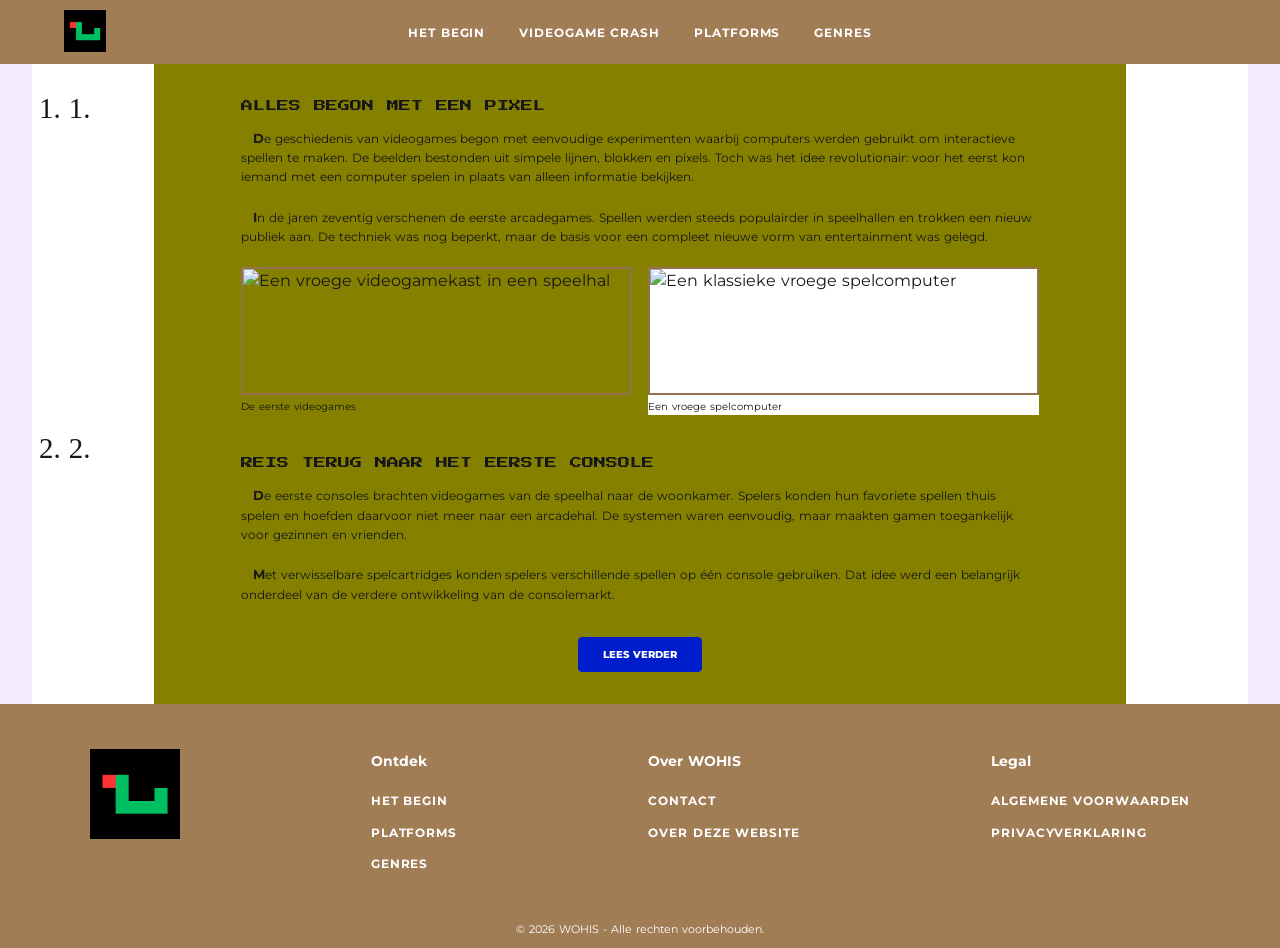
==== artikel-1.html @ f1bc1181 "core layout and colour done only img's and text left which needs to be imported." ====
<!DOCTYPE html>
<html lang="nl">
	<head>
		<meta charset="utf-8">
		<meta name="author" content="Jouw naam">
		<meta name="description" content="Ontdek hoe videogames begonnen en hoe de eerste spelcomputers de game-industrie hebben gevormd.">
		<meta name="keywords" content="videogames, consoles, pixels, geschiedenis, gaming">
		<meta name="viewport" content="width=device-width, initial-scale=1.0">

		<title>Alles begon met een pixel | WOHiS</title>

		<link rel="icon" href="img/favicon.png" type="image/png">
		<link rel="stylesheet" type="text/css" href="css/wohis-pages.css">

		<link rel="preconnect" href="https://fonts.googleapis.com">
		<link rel="preconnect" href="https://fonts.gstatic.com" crossorigin>
		<link href="https://fonts.googleapis.com/css2?family=Montserrat:wght@400;500;600;700;800&family=Press+Start+2P&display=swap" rel="stylesheet">
	</head>

	<body>
    <header class="site-header">
        <a class="logo" href="index.html" aria-label="WOHIS home">
            <img src="img/wohis-logo.png" alt="WOHIS logo" title="WOHIS logo">
        </a>

        <nav class="main-nav" aria-label="Hoofdnavigatie">
            <ul>
                <li><a href="sub_category.html">Het begin</a></li>
                <li><a href="sub_category.html">Videogame crash</a></li>
                <li><a href="console_war.html">Platforms</a></li>
                <li><a href="genres.html">Genres</a></li>
            </ul>
        </nav>
    </header>

		<main class="page-shell">

			<section class="article-page">

				<aside class="article-numbering" aria-label="Artikelonderdelen">
					<ol>
						<li>1.</li>
						<li>2.</li>
					</ol>
				</aside>

				<section class="article-content">

					<article class="article-section">

						<section class="article-copy">
							<h1>Alles begon met een pixel</h1>

							<p>
								De geschiedenis van videogames begon met eenvoudige
								experimenten waarbij computers werden gebruikt om
								interactieve spellen te maken. De beelden bestonden
								uit simpele lijnen, blokken en pixels. Toch was het
								idee revolutionair: voor het eerst kon iemand met
								een computer spelen in plaats van alleen informatie
								bekijken.
							</p>

							<p>
								In de jaren zeventig verschenen de eerste arcadegames.
								Spellen werden steeds populairder in speelhallen
								en trokken een nieuw publiek aan. De techniek was
								nog beperkt, maar de basis voor een compleet nieuwe
								vorm van entertainment was gelegd.
							</p>
						</section>

						<section class="article-images"
						aria-label="Afbeeldingen van de eerste videogames">

							<figure>
								<img src="img/eerste-videogames.jpg"
								alt="Een vroege videogamekast in een speelhal"
								title="Vroege videogames">
								<figcaption>De eerste videogames</figcaption>
							</figure>

							<figure>
								<img src="img/eerste-console.jpg"
								alt="Een klassieke vroege spelcomputer"
								title="Een van de eerste consoles">
								<figcaption>Een vroege spelcomputer</figcaption>
							</figure>

						</section>

					</article>

					<article class="article-section">

						<section class="article-copy">
							<h2>Reis terug naar het eerste console</h2>

							<p>
								De eerste consoles brachten videogames van de
								speelhal naar de woonkamer. Spelers konden hun
								favoriete spellen thuis spelen en hoefden daarvoor
								niet meer naar een arcadehal. De systemen waren
								eenvoudig, maar maakten gamen toegankelijk voor
								gezinnen en vrienden.
							</p>

							<p>
								Met verwisselbare spelcartridges konden spelers
								verschillende spellen op één console gebruiken.
								Dat idee werd een belangrijk onderdeel van de
								verdere ontwikkeling van de consolemarkt.
							</p>
						</section>

						<a class="article-action" href="artikel-2.html">
							Lees verder
						</a>

					</article>

				</section>

			</section>

		</main>

    <footer class="site-footer">
        <section class="footer-brand">
            <a href="index.html" aria-label="WOHIS home">
                <img src="img/wohis-logo.png"
                    alt="WOHIS logo"
                    title="WOHIS logo">
            </a>
        </section>

        <nav aria-label="Ontdek">
            <ul>
                <li><strong>Ontdek</strong></li>
                <li><a href="sub_category.html">Het begin</a></li>
                <li><a href="console_war.html">Platforms</a></li>
                <li><a href="genres.html">Genres</a></li>
            </ul>
        </nav>

        <nav aria-label="Over WOHIS">
            <ul>
                <li><strong>Over WOHIS</strong></li>
                <li><a href="contact.html">Contact</a></li>
                <li><a href="contact.html">Over deze website</a></li>
            </ul>
        </nav>

        <nav aria-label="Legal">
            <ul>
                <li><strong>Legal</strong></li>
                <li><a href="contact.html">Algemene voorwaarden</a></li>
                <li><a href="contact.html">Privacyverklaring</a></li>
            </ul>
        </nav>

        <p class="copyright">
            &copy; 2026 WOHIS - Alle rechten voorbehouden.
        </p>
    </footer>
	</body>
</html>
---- css/wohis-pages.css ----
/* =========================================
   WOHiS - Algemene styling
   ========================================= */

* {
	box-sizing: border-box;
}

html {
	font-size: 16px;
}

body {
	margin: 0;
	background-color: #f4eaff;
	color: #171717;
	font-family: "Montserrat", Arial, sans-serif;
	line-height: 1.55;
	word-spacing: 0.06em;
}

a {
	color: inherit;
	text-decoration: none;
}

a:visited {
	color: inherit;
}

a:hover {
	color: #00d59a;
}

a:active {
	color: #f2c94c;
}

a:focus-visible {
	outline: 3px solid #00d59a;
	outline-offset: 3px;
}

/* =========================================
   Header en navigatie
   ========================================= */

.site-header {
	position: static;
	display: flex;
	align-items: center;
	justify-content: space-between;
	gap: 1rem;
	min-height: 2.6rem;
	padding: 0.35rem 3%;
	background-color: #92734e;
	color: #ffffff;
}

.brand {
	display: inline-flex;
	align-items: center;
	gap: 0.35rem;
	flex-shrink: 0;
}

.brand-symbol {
	display: grid;
	place-items: center;
	width: 1.7rem;
	height: 1.7rem;
	border: 0.15rem double #00d59a;
	background-color: #050505;
	color: #00d59a;
	font-family: "Press Start 2P", monospace;
	font-size: 0.75rem;
}

.brand-name {
	font-size: 1.2rem;
	font-weight: 800;
	letter-spacing: 0.08em;
}

.brand-name span {
	color: #00d59a;
}

.main-nav ul,
.footer-nav ul {
	display: flex;
	flex-wrap: wrap;
	gap: 1.1rem;
	margin: 0;
	padding: 0;
	list-style: none;
}

.main-nav a {
	font-size: 0.58rem;
	font-weight: 700;
	letter-spacing: 0.06em;
	text-transform: uppercase;
}

/* =========================================
   Algemene pagina
   ========================================= */

.page-shell {
	width: 100%;
	max-width: 76rem;
	margin: 0 auto;
	background-color: #ffffff;
}

/* =========================================
   Console War pagina
   ========================================= */

.console-hero {
	display: grid;
	grid-template-columns: repeat(3, minmax(0, 1fr));
	align-items: center;
	gap: 2rem;
	padding: 2rem 8% 1rem;
}

.console-hero figure {
	margin: 0;
}

.console-hero img {
	display: block;
	width: 100%;
	height: 11rem;
	object-fit: contain;
}

.console-hero figcaption {
	margin-top: 0.4rem;
	font-size: 0.7rem;
	text-align: center;
}

.page-title {
	margin: 0;
	padding: 0.8rem 1rem 1.5rem;
	font-family: Georgia, "Times New Roman", serif;
	font-size: clamp(1.5rem, 2.4vw, 2.1rem);
	font-weight: 400;
	text-align: center;
}

.console-content {
	width: min(64%, 58rem);
	margin: 0 auto;
	padding: 2rem 4%;
	background-color: #858000;
}

.console-content h2,
.article-copy h1,
.article-copy h2 {
	margin: 0 0 0.6rem;
	font-family: "Press Start 2P", monospace;
	font-size: 0.75rem;
	font-weight: 400;
	line-height: 1.7;
	text-transform: uppercase;
}

.console-content p,
.article-copy p {
	margin: 0 0 1.2rem;
	font-size: 0.76rem;
	line-height: 1.65;
	text-indent: 1em;
}

.console-content p::first-letter,
.article-copy p::first-letter {
	font-size: 1.15em;
	font-weight: 700;
}

.console-content section {
	margin-bottom: 1.5rem;
}

.console-content section:last-child {
	margin-bottom: 0;
}

/* =========================================
   Artikelpagina's
   ========================================= */

.article-page {
	display: grid;
	grid-template-columns: 10% 1fr 10%;
	align-items: stretch;
}

.article-numbering {
	grid-column: 1;
	grid-row: 1;
	padding: 1.4rem 0.5rem;
	background-color: #ffffff;
}

.article-numbering ol {
	display: flex;
	flex-direction: column;
	justify-content: space-between;
	height: 24rem;
	margin: 0;
	padding-left: 1.8rem;
	font-family: Georgia, "Times New Roman", serif;
	font-size: 1.8rem;
}

.article-content {
	grid-column: 2;
	grid-row: 1;
	padding: 2rem 9%;
	background-color: #858000;
}

.article-section {
	margin-bottom: 2.4rem;
}

.article-section:last-child {
	margin-bottom: 0;
}

.article-copy h1,
.article-copy h2 {
	margin-bottom: 0.7rem;
}

.article-copy p {
	font-size: 0.72rem;
}

.article-images {
	display: grid;
	grid-template-columns: repeat(2, minmax(0, 1fr));
	gap: 1rem;
	margin: 1.2rem 0;
}

.article-images figure {
	margin: 0;
}

.article-images img {
	display: block;
	width: 100%;
	height: 8rem;
	object-fit: cover;
	border-color: #92734e;
	border-style: double;
	border-width: 0.15rem;
}

.article-images figcaption {
	margin-top: 0.3rem;
	font-size: 0.62rem;
}

.article-images figure:nth-child(even) {
	background-color: #ffffff;
}

.article-copy > p {
	max-width: 52rem;
}

/* =========================================
   Lees verder knop
   ========================================= */

.article-action {
	display: block;
	width: fit-content;
	margin: 2rem auto 0;
	padding: 0.55rem 1.5rem;
	border: 0.12rem double #001dcc;
	border-radius: 0.25rem;
	background-color: #001dcc;
	color: #ffffff;
	font-size: 0.65rem;
	font-weight: 800;
	text-align: center;
	text-transform: uppercase;
}

.article-action:visited {
	color: #ffffff;
}

.article-action:hover {
	border-color: #00d59a;
	background-color: #00d59a;
	color: #111111;
}

.article-action:active {
	background-color: #92734e;
	color: #ffffff;
}

/* =========================================
   Footer
   ========================================= */

.site-footer {
	position: relative;
	display: grid;
	grid-template-columns: 1.2fr 1fr 1fr 1fr;
	gap: 1.4rem;
	padding: 1.8rem 7% 1rem;
	background-color: #92734e;
	color: #ffffff;
}

.footer-logo .brand-symbol {
	width: 2.8rem;
	height: 2.8rem;
	font-size: 1.1rem;
}

.footer-logo .brand-name {
	display: block;
	font-size: 1.6rem;
}

.footer-nav h2 {
	margin: 0 0 0.5rem;
	font-size: 0.8rem;
	font-weight: 600;
}

.footer-nav ul {
	display: block;
}

.footer-nav li {
	margin-bottom: 0.2rem;
}

.footer-nav a {
	font-size: 0.62rem;
}

.copyright {
	grid-column: 1 / -1;
	margin: 0.7rem 0 0;
	font-size: 0.6rem;
	text-align: center;
}

/* =========================================
   Cookie melding
   ========================================= */

.cookie-message {
	position: fixed;
	right: 1rem;
	bottom: 1rem;
	z-index: 9999;
	max-width: 20rem;
	padding: 0.7rem 1rem;
	border: 0.12rem double #ffffff;
	background-color: #171717;
	color: #ffffff;
	font-size: 0.7rem;
}

.cookie-message p {
	margin: 0;
}

/* =========================================
   Tablet
   ========================================= */

@media screen and (max-width: 1024px) {

	.console-content {
		width: 76%;
	}

	.article-content {
		padding-right: 7%;
		padding-left: 7%;
	}

}

/* =========================================
   Smartphone - maximaal 768px
   ========================================= */

@media screen and (max-width: 768px) {

	.site-header {
		display: flex;
		flex-direction: column;
		gap: 0.45rem;
		padding: 0.55rem 3%;
	}

	.brand-symbol {
		width: 1.4rem;
		height: 1.4rem;
		font-size: 0.6rem;
	}

	.brand-name {
		font-size: 0.9rem;
	}

	.main-nav ul {
		justify-content: center;
		gap: 0.5rem 0.8rem;
	}

	.main-nav a {
		font-size: 0.52rem;
	}

	/* Console War afbeeldingen onder elkaar */

	.console-hero {
		grid-template-columns: 1fr;
		gap: 0.7rem;
		padding: 1.4rem 12% 0.5rem;
	}

	.console-hero img {
		height: auto;
		max-height: 10rem;
	}

	.console-hero figcaption {
		font-size: 0.65rem;
	}

	.page-title {
		padding: 0.8rem 1rem 1.2rem;
		font-size: 1.35rem;
	}

	.console-content {
		width: 100%;
		padding: 1.5rem 7%;
	}

	.console-content h2,
	.article-copy h1,
	.article-copy h2 {
		font-size: 0.68rem;
	}

	.console-content p,
	.article-copy p {
		font-size: 0.68rem;
	}

	/* Artikelpagina mobiel */

	.article-page {
		display: block;
	}

	.article-numbering {
		display: none;
	}

	.article-content {
		padding: 1.5rem 7%;
	}

	.article-section {
		margin-bottom: 2.3rem;
	}

	.article-images {
		gap: 0.6rem;
	}

	.article-images img {
		height: auto;
		max-height: 8rem;
	}

	.article-action {
		margin-top: 1.4rem;
	}

	/* Footer mobiel */

	.site-footer {
		grid-template-columns: 1fr 1fr;
		gap: 1rem;
		padding: 1.2rem 7% 0.8rem;
	}

	.footer-logo {
		grid-column: 1 / -1;
	}

	.cookie-message {
		right: 0.5rem;
		bottom: 0.5rem;
		left: 0.5rem;
		max-width: none;
	}

}

/* Nieuwsbrief formulier */

.footer-form {
	grid-column: 1 / -1;
	max-width: 23rem;
	margin-top: 0.5rem;
}

.footer-form fieldset {
	border-color: #ffffff;
	border-style: double;
	border-width: 0.12rem;
}

.footer-form legend,
.footer-form label {
	font-size: 0.65rem;
	font-weight: 600;
}

.footer-form label,
.footer-form input {
	display: block;
	width: 100%;
	margin-bottom: 0.4rem;
}

.footer-form input {
	padding: 0.45rem;
	font: inherit;
	font-size: 0.7rem;
}

.footer-form input[type="submit"] {
	background-color: #001dcc;
	color: #ffffff;
	font-weight: 700;
}

/* Float property voor assessment */

.article-images figure:first-child {
	float: left;
}

/* Extra HTML-elementen */

.article-copy em {
	font-style: italic;
}

.article-copy strong {
	font-weight: 800;
}

.copy {
    flex: 1 1 38%;
}

.copy p::first-letter {
    font-size: 1.25em;
    font-weight: 700;
}

.site-footer {
    position: relative;
    display: flex;
    align-items: flex-start;
    justify-content: space-between;
    flex-wrap: wrap;
    gap: 30px;
    padding: 45px 7% 65px;
    background-color: #a17d56;
    color: #ffffff;
}

.footer-brand img {
    width: 90px;
    height: auto;
}

.site-footer li {
    margin-bottom: 7px;
}

.site-footer li strong {
    display: inline-block;
    margin-bottom: 8px;
    font-size: 0.9rem;
}

.site-footer a {
    font-size: 0.65rem;
    text-transform: none;
    letter-spacing: 0.02em;
}

.copyright {
    position: absolute;
    right: 7%;
    bottom: 10px;
    left: 7%;
    margin: 0;
    text-align: center;
    font-size: 0.65rem;
}

.copyright {
	grid-column: 1 / -1;
	margin: 1rem 0 0;
	font-size: 0.68rem;
	text-align: center;
}

.cookie-message {
	position: fixed;
	right: 1rem;
	bottom: 1rem;
	z-index: 9999;
	display: flex;
	align-items: center;
	gap: 1rem;
	max-width: 32rem;
	padding: 0.8rem 1rem;
	border: 0.15rem double #ffffff;
	background-color: #171717;
	color: #ffffff;
	box-shadow: 0 0.3rem 1rem rgb(0 0 0 / 25%);
	font-size: 0.75rem;
}

.cookie-message p {
	margin: 0;
}

.cookie-message a {
	color: #00d7a0;
	text-decoration: underline;
}


.site-header {
    position: relative;
    min-height: 64px;
    padding: 12px 5%;
    background-color: #a17d56;
    display: flex;
    align-items: center;
    justify-content: center;
}

.logo {
    position: absolute;
    left: 5%;
    top: 10px;
    display: block;
}

.logo img {
    width: 42px;
    height: 42px;
    object-fit: contain;
}

.main-nav ul,
.site-footer ul {
    margin: 0;
    padding: 0;
    list-style: none;
}

.main-nav ul {
    display: flex;
    justify-content: center;
    flex-wrap: wrap;
    gap: 34px;
}

.main-nav a,
.site-footer a {
    color: #ffffff;
    text-decoration: none;
    text-transform: uppercase;
    letter-spacing: 0.08em;
    font-size: 0.72rem;
    font-weight: 700;
}


/* =========================================
   Extra kleine smartphones
   ========================================= */

@media screen and (max-width: 420px) {

	.main-nav ul {
		gap: 0.4rem 0.55rem;
	}

	.main-nav a {
		font-size: 0.46rem;
	}

	.article-images {
		grid-template-columns: 1fr 1fr;
	}

	.site-footer {
		grid-template-columns: 1fr 1fr;
	}

	.footer-nav a {
		font-size: 0.58rem;
	}

}
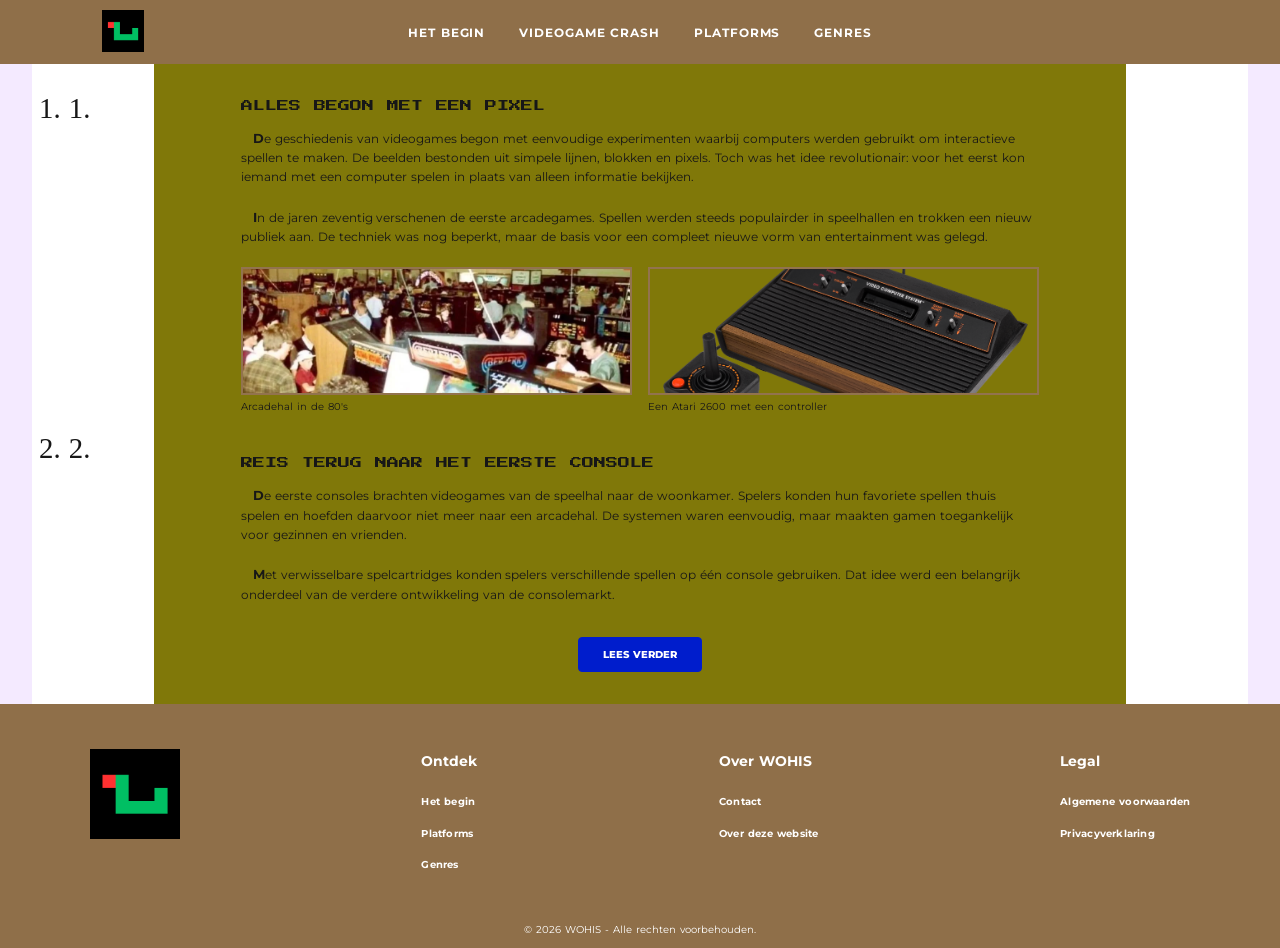
==== commit bbb03df9: "fixed the footer and header not being the same" ====
--- a/artikel-1.html
+++ b/artikel-1.html
@@ -71,25 +71,21 @@
 							</p>
 						</section>
 
-						<section class="article-images"
-						aria-label="Afbeeldingen van de eerste videogames">
-
+					<section class="article-images" aria-label="Afbeeldingen van de eerste videogames">
 							<figure>
-								<img src="img/eerste-videogames.jpg"
+								<img src="img/arcaderoom.png"
 								alt="Een vroege videogamekast in een speelhal"
 								title="Vroege videogames">
-								<figcaption>De eerste videogames</figcaption>
+								<figcaption>Arcadehal in de 80&#39;s</figcaption>
 							</figure>
 
 							<figure>
-								<img src="img/eerste-console.jpg"
+								<img src="img/atari-2600.png"
 								alt="Een klassieke vroege spelcomputer"
 								title="Een van de eerste consoles">
-								<figcaption>Een vroege spelcomputer</figcaption>
+								<figcaption>Een Atari 2600 met een controller</figcaption>
 							</figure>
-
 						</section>
-
 					</article>
 
 					<article class="article-section">
--- a/css/wohis-pages.css
+++ b/css/wohis-pages.css
@@ -1,592 +1,378 @@
 
 /* =========================================
    WOHiS - Algemene styling
-   ========================================= */
-
+========================================= */
+
+/* Zorgt ervoor dat padding en borders binnen de breedte vallen */
 * {
-	box-sizing: border-box;
-}
-
+    box-sizing: border-box;
+}
+
+/* Algemene instellingen voor de website */
 html {
-	font-size: 16px;
+    font-size: 16px;
 }
 
 body {
-	margin: 0;
-	background-color: #f4eaff;
-	color: #171717;
-	font-family: "Montserrat", Arial, sans-serif;
-	line-height: 1.55;
-	word-spacing: 0.06em;
-}
-
+    margin: 0;
+    background-color: #f4eaff;
+    color: #171717;
+    font-family: "Montserrat", Arial, sans-serif;
+    line-height: 1.55;
+    word-spacing: 0.06em;
+}
+
+/* Algemene styling voor links */
 a {
-	color: inherit;
-	text-decoration: none;
+    color: inherit;
+    text-decoration: none;
 }
 
 a:visited {
-	color: inherit;
+    color: inherit;
 }
 
 a:hover {
-	color: #00d59a;
+    color: #00d59a;
 }
 
 a:active {
-	color: #f2c94c;
-}
-
+    color: #f2c94c;
+}
+
+/* Maakt links zichtbaar wanneer je met het toetsenbord navigeert */
 a:focus-visible {
-	outline: 3px solid #00d59a;
-	outline-offset: 3px;
-}
+    outline: 3px solid #00d59a;
+    outline-offset: 3px;
+}
+
 
 /* =========================================
    Header en navigatie
-   ========================================= */
-
+========================================= */
+
+/* Achtergrond en indeling van de header */
 .site-header {
-	position: static;
-	display: flex;
-	align-items: center;
-	justify-content: space-between;
-	gap: 1rem;
-	min-height: 2.6rem;
-	padding: 0.35rem 3%;
-	background-color: #92734e;
-	color: #ffffff;
-}
-
+    position: relative;
+    display: flex;
+    align-items: center;
+    justify-content: center;
+    min-height: 64px;
+    padding: 12px 5%;
+    background-color: #8F6F49;
+    color: #ffffff;
+}
+
+/* Logo links in de header */
+.logo {
+    position: absolute;
+    left: 8%;
+    top: 10px;
+    display: block;
+}
+
+.logo img {
+    width: 42px;
+    height: 42px;
+    object-fit: contain;
+}
+
+/* Merknaam en logo-onderdelen */
 .brand {
-	display: inline-flex;
-	align-items: center;
-	gap: 0.35rem;
-	flex-shrink: 0;
+    display: inline-flex;
+    align-items: center;
+    gap: 0.35rem;
+    flex-shrink: 0;
 }
 
 .brand-symbol {
-	display: grid;
-	place-items: center;
-	width: 1.7rem;
-	height: 1.7rem;
-	border: 0.15rem double #00d59a;
-	background-color: #050505;
-	color: #00d59a;
-	font-family: "Press Start 2P", monospace;
-	font-size: 0.75rem;
+    display: grid;
+    place-items: center;
+    width: 1.7rem;
+    height: 1.7rem;
+    border: 0.15rem double #00d59a;
+    background-color: #050505;
+    color: #00d59a;
+    font-family: "Press Start 2P", monospace;
+    font-size: 0.75rem;
 }
 
 .brand-name {
-	font-size: 1.2rem;
-	font-weight: 800;
-	letter-spacing: 0.08em;
+    font-size: 1.2rem;
+    font-weight: 800;
+    letter-spacing: 0.08em;
 }
 
 .brand-name span {
-	color: #00d59a;
-}
-
+    color: #00d59a;
+}
+
+/* Navigatie en footer gebruiken geen standaard lijst-opmaak */
 .main-nav ul,
-.footer-nav ul {
-	display: flex;
-	flex-wrap: wrap;
-	gap: 1.1rem;
-	margin: 0;
-	padding: 0;
-	list-style: none;
-}
-
+.footer-nav ul,
+.site-footer ul {
+    margin: 0;
+    padding: 0;
+    list-style: none;
+}
+
+/* Navigatielinks naast elkaar plaatsen */
+.main-nav ul {
+    display: flex;
+    justify-content: center;
+    flex-wrap: wrap;
+    gap: 34px;
+}
+
+/* Vormgeving van de navigatielinks */
 .main-nav a {
-	font-size: 0.58rem;
-	font-weight: 700;
-	letter-spacing: 0.06em;
-	text-transform: uppercase;
-}
+    color: #ffffff;
+    font-size: 0.72rem;
+    font-weight: 700;
+    letter-spacing: 0.08em;
+    text-transform: uppercase;
+}
+
 
 /* =========================================
    Algemene pagina
-   ========================================= */
-
+========================================= */
+
+/* Houdt de inhoud van de website in het midden */
 .page-shell {
-	width: 100%;
-	max-width: 76rem;
-	margin: 0 auto;
-	background-color: #ffffff;
-}
+    width: 100%;
+    max-width: 76rem;
+    margin: 0 auto;
+    background-color: #ffffff;
+}
+
 
 /* =========================================
    Console War pagina
-   ========================================= */
-
+========================================= */
+
+/* Plaatst de drie afbeeldingen naast elkaar */
 .console-hero {
-	display: grid;
-	grid-template-columns: repeat(3, minmax(0, 1fr));
-	align-items: center;
-	gap: 2rem;
-	padding: 2rem 8% 1rem;
-}
-
+    display: grid;
+    grid-template-columns: repeat(3, minmax(0, 1fr));
+    align-items: center;
+    gap: 2rem;
+    padding: 2rem 8% 1rem;
+}
+
+/* Verwijdert de standaardmarge van figure */
 .console-hero figure {
-	margin: 0;
-}
-
+    margin: 0;
+}
+
+/* Zorgt ervoor dat afbeeldingen netjes in hun vak passen */
 .console-hero img {
-	display: block;
-	width: 100%;
-	height: 11rem;
-	object-fit: contain;
-}
-
+    display: block;
+    width: 100%;
+    height: 11rem;
+    object-fit: contain;
+}
+
+/* Bijschrift onder de afbeeldingen */
 .console-hero figcaption {
-	margin-top: 0.4rem;
-	font-size: 0.7rem;
-	text-align: center;
-}
-
+    margin-top: 0.4rem;
+    font-size: 0.7rem;
+    text-align: center;
+}
+
+/* Algemene titel van de pagina */
 .page-title {
-	margin: 0;
-	padding: 0.8rem 1rem 1.5rem;
-	font-family: Georgia, "Times New Roman", serif;
-	font-size: clamp(1.5rem, 2.4vw, 2.1rem);
-	font-weight: 400;
-	text-align: center;
-}
-
+    margin: 0;
+    padding: 0.8rem 1rem 1.5rem;
+    font-family: Georgia, "Times New Roman", serif;
+    font-size: clamp(1.5rem, 2.4vw, 2.1rem);
+    font-weight: 400;
+    text-align: center;
+}
+
+/* Achtergrond en breedte van de tekstinhoud */
 .console-content {
-	width: min(64%, 58rem);
-	margin: 0 auto;
-	padding: 2rem 4%;
-	background-color: #858000;
-}
-
+    width: min(64%, 58rem);
+    margin: 0 auto;
+    padding: 2rem 4%;
+    background-color: #807809;
+}
+
+/* Koppen binnen de tekstinhoud */
 .console-content h2,
 .article-copy h1,
 .article-copy h2 {
-	margin: 0 0 0.6rem;
-	font-family: "Press Start 2P", monospace;
-	font-size: 0.75rem;
-	font-weight: 400;
-	line-height: 1.7;
-	text-transform: uppercase;
-}
-
+    margin: 0 0 0.6rem;
+    font-family: "Press Start 2P", monospace;
+    font-size: 0.75rem;
+    font-weight: 400;
+    line-height: 1.7;
+    text-transform: uppercase;
+}
+
+/* Algemene tekst binnen de Console War- en artikelpagina's */
 .console-content p,
 .article-copy p {
-	margin: 0 0 1.2rem;
-	font-size: 0.76rem;
-	line-height: 1.65;
-	text-indent: 1em;
-}
-
+    margin: 0 0 1.2rem;
+    font-size: 0.76rem;
+    line-height: 1.65;
+    text-indent: 1em;
+}
+
+/* Maakt de eerste letter van een alinea groter */
 .console-content p::first-letter,
 .article-copy p::first-letter {
-	font-size: 1.15em;
-	font-weight: 700;
-}
-
+    font-size: 1.15em;
+    font-weight: 700;
+}
+
+/* Ruimte tussen de verschillende tekstonderdelen */
 .console-content section {
-	margin-bottom: 1.5rem;
+    margin-bottom: 1.5rem;
 }
 
 .console-content section:last-child {
-	margin-bottom: 0;
-}
+    margin-bottom: 0;
+}
+
 
 /* =========================================
    Artikelpagina's
-   ========================================= */
-
+========================================= */
+
+/* Verdeelt de artikelpagina in drie kolommen */
 .article-page {
-	display: grid;
-	grid-template-columns: 10% 1fr 10%;
-	align-items: stretch;
-}
-
+    display: grid;
+    grid-template-columns: 10% 1fr 10%;
+    align-items: stretch;
+}
+
+/* Nummering aan de linkerkant van het artikel */
 .article-numbering {
-	grid-column: 1;
-	grid-row: 1;
-	padding: 1.4rem 0.5rem;
-	background-color: #ffffff;
-}
-
+    grid-column: 1;
+    grid-row: 1;
+    padding: 1.4rem 0.5rem;
+    background-color: #ffffff;
+}
+
+/* Zet de artikelnummers onder elkaar */
 .article-numbering ol {
-	display: flex;
-	flex-direction: column;
-	justify-content: space-between;
-	height: 24rem;
-	margin: 0;
-	padding-left: 1.8rem;
-	font-family: Georgia, "Times New Roman", serif;
-	font-size: 1.8rem;
-}
-
+    display: flex;
+    flex-direction: column;
+    justify-content: space-between;
+    height: 24rem;
+    margin: 0;
+    padding-left: 1.8rem;
+    font-family: Georgia, "Times New Roman", serif;
+    font-size: 1.8rem;
+}
+
+/* Hoofdinhoud van het artikel */
 .article-content {
-	grid-column: 2;
-	grid-row: 1;
-	padding: 2rem 9%;
-	background-color: #858000;
-}
-
+    grid-column: 2;
+    grid-row: 1;
+    padding: 2rem 9%;
+    background-color: #807809;
+}
+
+/* Ruimte tussen de verschillende artikelonderdelen */
 .article-section {
-	margin-bottom: 2.4rem;
+    margin-bottom: 2.4rem;
 }
 
 .article-section:last-child {
-	margin-bottom: 0;
-}
-
+    margin-bottom: 0;
+}
+
+/* Extra ruimte onder de koppen van artikelen */
 .article-copy h1,
 .article-copy h2 {
-	margin-bottom: 0.7rem;
-}
-
+    margin-bottom: 0.7rem;
+}
+
+/* Tekst iets kleiner maken op artikelpagina's */
 .article-copy p {
-	font-size: 0.72rem;
-}
-
+    font-size: 0.72rem;
+}
+
+/* Plaatst artikelafbeeldingen in twee kolommen */
 .article-images {
-	display: grid;
-	grid-template-columns: repeat(2, minmax(0, 1fr));
-	gap: 1rem;
-	margin: 1.2rem 0;
-}
-
+    display: grid;
+    grid-template-columns: repeat(2, minmax(0, 1fr));
+    gap: 1rem;
+    margin: 1.2rem 0;
+}
+
+/* Verwijdert de standaardmarge van afbeeldingen */
 .article-images figure {
-	margin: 0;
-}
-
+    margin: 0;
+}
+
+/* Vormgeving van de artikelafbeeldingen */
 .article-images img {
-	display: block;
-	width: 100%;
-	height: 8rem;
-	object-fit: cover;
-	border-color: #92734e;
-	border-style: double;
-	border-width: 0.15rem;
-}
-
+    display: block;
+    width: 100%;
+    height: 8rem;
+    object-fit: cover;
+    border: 0.15rem double #92734e;
+}
+
+/* Bijschrift onder de artikelafbeeldingen */
 .article-images figcaption {
-	margin-top: 0.3rem;
-	font-size: 0.62rem;
-}
-
-.article-images figure:nth-child(even) {
-	background-color: #ffffff;
-}
-
+    margin-top: 0.3rem;
+    font-size: 0.62rem;
+}
+
+/* Zorgt ervoor dat de tekst niet te breed wordt */
 .article-copy > p {
-	max-width: 52rem;
-}
+    max-width: 52rem;
+}
+
 
 /* =========================================
    Lees verder knop
-   ========================================= */
-
+========================================= */
+
+/* Vormgeving en plaatsing van de knop */
 .article-action {
-	display: block;
-	width: fit-content;
-	margin: 2rem auto 0;
-	padding: 0.55rem 1.5rem;
-	border: 0.12rem double #001dcc;
-	border-radius: 0.25rem;
-	background-color: #001dcc;
-	color: #ffffff;
-	font-size: 0.65rem;
-	font-weight: 800;
-	text-align: center;
-	text-transform: uppercase;
-}
-
+    display: block;
+    width: fit-content;
+    margin: 2rem auto 0;
+    padding: 0.55rem 1.5rem;
+    border: 0.12rem double #001dcc;
+    border-radius: 0.25rem;
+    background-color: #001dcc;
+    color: #ffffff;
+    font-size: 0.65rem;
+    font-weight: 800;
+    text-align: center;
+    text-transform: uppercase;
+}
+
+/* Houdt de tekst wit wanneer de link bezocht is */
 .article-action:visited {
-	color: #ffffff;
-}
-
+    color: #ffffff;
+}
+
+/* Verandert de knop wanneer je eroverheen beweegt */
 .article-action:hover {
-	border-color: #00d59a;
-	background-color: #00d59a;
-	color: #111111;
-}
-
+    border-color: #00d59a;
+    background-color: #00d59a;
+    color: #111111;
+}
+
+/* Verandert de knop wanneer je erop klikt */
 .article-action:active {
-	background-color: #92734e;
-	color: #ffffff;
-}
+    background-color: #92734e;
+    color: #ffffff;
+}
+
 
 /* =========================================
    Footer
-   ========================================= */
-
-.site-footer {
-	position: relative;
-	display: grid;
-	grid-template-columns: 1.2fr 1fr 1fr 1fr;
-	gap: 1.4rem;
-	padding: 1.8rem 7% 1rem;
-	background-color: #92734e;
-	color: #ffffff;
-}
-
-.footer-logo .brand-symbol {
-	width: 2.8rem;
-	height: 2.8rem;
-	font-size: 1.1rem;
-}
-
-.footer-logo .brand-name {
-	display: block;
-	font-size: 1.6rem;
-}
-
-.footer-nav h2 {
-	margin: 0 0 0.5rem;
-	font-size: 0.8rem;
-	font-weight: 600;
-}
-
-.footer-nav ul {
-	display: block;
-}
-
-.footer-nav li {
-	margin-bottom: 0.2rem;
-}
-
-.footer-nav a {
-	font-size: 0.62rem;
-}
-
-.copyright {
-	grid-column: 1 / -1;
-	margin: 0.7rem 0 0;
-	font-size: 0.6rem;
-	text-align: center;
-}
-
-/* =========================================
-   Cookie melding
-   ========================================= */
-
-.cookie-message {
-	position: fixed;
-	right: 1rem;
-	bottom: 1rem;
-	z-index: 9999;
-	max-width: 20rem;
-	padding: 0.7rem 1rem;
-	border: 0.12rem double #ffffff;
-	background-color: #171717;
-	color: #ffffff;
-	font-size: 0.7rem;
-}
-
-.cookie-message p {
-	margin: 0;
-}
-
-/* =========================================
-   Tablet
-   ========================================= */
-
-@media screen and (max-width: 1024px) {
-
-	.console-content {
-		width: 76%;
-	}
-
-	.article-content {
-		padding-right: 7%;
-		padding-left: 7%;
-	}
-
-}
-
-/* =========================================
-   Smartphone - maximaal 768px
-   ========================================= */
-
-@media screen and (max-width: 768px) {
-
-	.site-header {
-		display: flex;
-		flex-direction: column;
-		gap: 0.45rem;
-		padding: 0.55rem 3%;
-	}
-
-	.brand-symbol {
-		width: 1.4rem;
-		height: 1.4rem;
-		font-size: 0.6rem;
-	}
-
-	.brand-name {
-		font-size: 0.9rem;
-	}
-
-	.main-nav ul {
-		justify-content: center;
-		gap: 0.5rem 0.8rem;
-	}
-
-	.main-nav a {
-		font-size: 0.52rem;
-	}
-
-	/* Console War afbeeldingen onder elkaar */
-
-	.console-hero {
-		grid-template-columns: 1fr;
-		gap: 0.7rem;
-		padding: 1.4rem 12% 0.5rem;
-	}
-
-	.console-hero img {
-		height: auto;
-		max-height: 10rem;
-	}
-
-	.console-hero figcaption {
-		font-size: 0.65rem;
-	}
-
-	.page-title {
-		padding: 0.8rem 1rem 1.2rem;
-		font-size: 1.35rem;
-	}
-
-	.console-content {
-		width: 100%;
-		padding: 1.5rem 7%;
-	}
-
-	.console-content h2,
-	.article-copy h1,
-	.article-copy h2 {
-		font-size: 0.68rem;
-	}
-
-	.console-content p,
-	.article-copy p {
-		font-size: 0.68rem;
-	}
-
-	/* Artikelpagina mobiel */
-
-	.article-page {
-		display: block;
-	}
-
-	.article-numbering {
-		display: none;
-	}
-
-	.article-content {
-		padding: 1.5rem 7%;
-	}
-
-	.article-section {
-		margin-bottom: 2.3rem;
-	}
-
-	.article-images {
-		gap: 0.6rem;
-	}
-
-	.article-images img {
-		height: auto;
-		max-height: 8rem;
-	}
-
-	.article-action {
-		margin-top: 1.4rem;
-	}
-
-	/* Footer mobiel */
-
-	.site-footer {
-		grid-template-columns: 1fr 1fr;
-		gap: 1rem;
-		padding: 1.2rem 7% 0.8rem;
-	}
-
-	.footer-logo {
-		grid-column: 1 / -1;
-	}
-
-	.cookie-message {
-		right: 0.5rem;
-		bottom: 0.5rem;
-		left: 0.5rem;
-		max-width: none;
-	}
-
-}
-
-/* Nieuwsbrief formulier */
-
-.footer-form {
-	grid-column: 1 / -1;
-	max-width: 23rem;
-	margin-top: 0.5rem;
-}
-
-.footer-form fieldset {
-	border-color: #ffffff;
-	border-style: double;
-	border-width: 0.12rem;
-}
-
-.footer-form legend,
-.footer-form label {
-	font-size: 0.65rem;
-	font-weight: 600;
-}
-
-.footer-form label,
-.footer-form input {
-	display: block;
-	width: 100%;
-	margin-bottom: 0.4rem;
-}
-
-.footer-form input {
-	padding: 0.45rem;
-	font: inherit;
-	font-size: 0.7rem;
-}
-
-.footer-form input[type="submit"] {
-	background-color: #001dcc;
-	color: #ffffff;
-	font-weight: 700;
-}
-
-/* Float property voor assessment */
-
-.article-images figure:first-child {
-	float: left;
-}
-
-/* Extra HTML-elementen */
-
-.article-copy em {
-	font-style: italic;
-}
-
-.article-copy strong {
-	font-weight: 800;
-}
-
-.copy {
-    flex: 1 1 38%;
-}
-
-.copy p::first-letter {
-    font-size: 1.25em;
-    font-weight: 700;
-}
-
+========================================= */
+
+/* Achtergrond en indeling van de footer */
 .site-footer {
     position: relative;
     display: flex;
@@ -595,147 +381,505 @@
     flex-wrap: wrap;
     gap: 30px;
     padding: 45px 7% 65px;
-    background-color: #a17d56;
+    background-color: #8F6F49;
     color: #ffffff;
 }
 
+/* Logo in de footer */
+.footer-logo .brand-symbol {
+    width: 2.8rem;
+    height: 2.8rem;
+    font-size: 1.1rem;
+}
+
+.footer-logo .brand-name {
+    display: block;
+    font-size: 1.6rem;
+}
+
+/* Alternatieve afbeelding van het footerlogo */
 .footer-brand img {
     width: 90px;
     height: auto;
 }
 
+/* Koppen in de footer */
+.footer-nav h2 {
+    margin: 0.5rem;
+    font-size: 0.8rem;
+    font-weight: 600;
+}
+
+/* Zet de footerlinks onder elkaar */
+.footer-nav ul {
+    display: block;
+}
+
+.footer-nav li,
 .site-footer li {
     margin-bottom: 7px;
 }
 
+/* Vormgeving van de footerlinks */
+.footer-nav a,
+.site-footer a {
+    color: #ffffff;
+    font-size: 0.65rem;
+    letter-spacing: 0.02em;
+    text-decoration: none;
+    text-transform: none;
+    font-weight: 700;
+}
+
+/* Extra ruimte en opmaak voor belangrijke tekst in de footer */
 .site-footer li strong {
     display: inline-block;
     margin-bottom: 8px;
     font-size: 0.9rem;
 }
 
-.site-footer a {
-    font-size: 0.65rem;
-    text-transform: none;
-    letter-spacing: 0.02em;
-}
-
+/* Copyright onderaan de footer */
 .copyright {
     position: absolute;
     right: 7%;
     bottom: 10px;
     left: 7%;
     margin: 0;
+    font-size: 0.65rem;
     text-align: center;
+}
+
+
+/* =========================================
+   Nieuwsbrief formulier
+========================================= */
+
+/* Plaatsing en maximale breedte van het formulier */
+.footer-form {
+    flex: 1 1 100%;
+    max-width: 23rem;
+    margin-top: 0.5rem;
+}
+
+/* Rand om het formulier */
+.footer-form fieldset {
+    border: 0.12rem double #ffffff;
+}
+
+/* Vormgeving van de titel en labels */
+.footer-form legend,
+.footer-form label {
     font-size: 0.65rem;
-}
-
-.copyright {
-	grid-column: 1 / -1;
-	margin: 1rem 0 0;
-	font-size: 0.68rem;
-	text-align: center;
-}
-
+    font-weight: 600;
+}
+
+/* Zet de labels en invoervelden onder elkaar */
+.footer-form label,
+.footer-form input {
+    display: block;
+    width: 100%;
+    margin-bottom: 0.4rem;
+}
+
+/* Vormgeving van de invoervelden */
+.footer-form input {
+    padding: 0.45rem;
+    font: inherit;
+    font-size: 0.7rem;
+}
+
+/* Vormgeving van de verzendknop */
+.footer-form input[type="submit"] {
+    background-color: #001dcc;
+    color: #ffffff;
+    font-weight: 700;
+}
+
+
+/* =========================================
+   Cookie melding
+========================================= */
+
+/* Houdt de cookie melding vast op het scherm */
 .cookie-message {
-	position: fixed;
-	right: 1rem;
-	bottom: 1rem;
-	z-index: 9999;
-	display: flex;
-	align-items: center;
-	gap: 1rem;
-	max-width: 32rem;
-	padding: 0.8rem 1rem;
-	border: 0.15rem double #ffffff;
-	background-color: #171717;
-	color: #ffffff;
-	box-shadow: 0 0.3rem 1rem rgb(0 0 0 / 25%);
-	font-size: 0.75rem;
-}
-
-.cookie-message p {
-	margin: 0;
-}
-
-.cookie-message a {
-	color: #00d7a0;
-	text-decoration: underline;
-}
-
-
-.site-header {
-    position: relative;
-    min-height: 64px;
-    padding: 12px 5%;
-    background-color: #a17d56;
+    position: fixed;
+    right: 1rem;
+    bottom: 1rem;
+    z-index: 9999;
     display: flex;
     align-items: center;
-    justify-content: center;
-}
-
-.logo {
-    position: absolute;
-    left: 5%;
-    top: 10px;
-    display: block;
-}
-
-.logo img {
-    width: 42px;
-    height: 42px;
-    object-fit: contain;
-}
-
-.main-nav ul,
-.site-footer ul {
+    gap: 1rem;
+    max-width: 32rem;
+    padding: 0.8rem 1rem;
+    border: 0.15rem double #ffffff;
+    background-color: #171717;
+    color: #ffffff;
+    box-shadow: 0 0.3rem 1rem rgb(0 0 0 / 25%);
+    font-size: 0.75rem;
+}
+
+/* Verwijdert de standaardmarge van de tekst */
+.cookie-message p {
     margin: 0;
-    padding: 0;
-    list-style: none;
-}
-
-.main-nav ul {
-    display: flex;
-    justify-content: center;
-    flex-wrap: wrap;
-    gap: 34px;
-}
-
-.main-nav a,
-.site-footer a {
-    color: #ffffff;
-    text-decoration: none;
-    text-transform: uppercase;
-    letter-spacing: 0.08em;
-    font-size: 0.72rem;
+}
+
+/* Link in de cookie melding */
+.cookie-message a {
+    color: #00d7a0;
+    text-decoration: underline;
+}
+
+
+/* =========================================
+   Extra HTML-elementen
+========================================= */
+
+/* Cursieve tekst */
+.article-copy em {
+    font-style: italic;
+}
+
+/* Belangrijke tekst dikgedrukt weergeven */
+.article-copy strong {
+    font-weight: 800;
+}
+
+/* Flexibele breedte van het tekstgedeelte */
+.copy {
+    flex: 1 1 38%;
+}
+
+/* Maakt de eerste letter van de tekst groter */
+.copy p::first-letter {
+    font-size: 1.25em;
     font-weight: 700;
 }
 
-
-/* =========================================
-   Extra kleine smartphones
-   ========================================= */
+/* Float property voor de assessment */
+.article-images figure:first-child {
+    float: left;
+}
+
+
+/* =========================================
+   Tablet - maximaal 1024px
+========================================= */
+
+@media screen and (max-width: 1024px) {
+
+    /* Maakt het tekstgedeelte breder op tablets */
+    .console-content {
+        width: 76%;
+    }
+
+    /* Past de ruimte rondom de artikeltekst aan */
+    .article-content {
+        padding-right: 7%;
+        padding-left: 7%;
+    }
+
+}
+
+
+/* =========================================
+   Smartphone - maximaal 768px
+========================================= */
+
+@media screen and (max-width: 768px) {
+
+    /* Zet de headeronderdelen onder elkaar */
+    .site-header {
+        flex-direction: column;
+        gap: 0.45rem;
+        padding: 0.55rem 3%;
+    }
+
+    /* Maakt het merksymbool kleiner */
+    .brand-symbol {
+        width: 1.4rem;
+        height: 1.4rem;
+        font-size: 0.6rem;
+    }
+
+    /* Maakt de merknaam kleiner */
+    .brand-name {
+        font-size: 0.9rem;
+    }
+
+    /* Centreert de navigatie op mobiel */
+    .main-nav ul {
+        justify-content: center;
+        gap: 0.5rem 0.8rem;
+    }
+
+    .main-nav a {
+        font-size: 0.52rem;
+    }
+
+    /* Zet de Console War-afbeeldingen onder elkaar */
+    .console-hero {
+        grid-template-columns: 1fr;
+        gap: 0.7rem;
+        padding: 1.4rem 12% 0.5rem;
+    }
+
+    /* Past de afbeeldingen aan op de mobiele breedte */
+    .console-hero img {
+        height: auto;
+        max-height: 10rem;
+    }
+
+    .console-hero figcaption {
+        font-size: 0.65rem;
+    }
+
+    /* Past de paginatitel aan */
+    .page-title {
+        padding: 0.8rem 1rem 1.2rem;
+        font-size: 1.35rem;
+    }
+
+    /* Laat de tekstinhoud de volledige breedte gebruiken */
+    .console-content {
+        width: 100%;
+        padding: 1.5rem 7%;
+    }
+
+    /* Maakt de koppen kleiner */
+    .console-content h2,
+    .article-copy h1,
+    .article-copy h2 {
+        font-size: 0.68rem;
+    }
+
+    /* Maakt de tekst kleiner */
+    .console-content p,
+    .article-copy p {
+        font-size: 0.68rem;
+    }
+
+    /* Zet de artikelpagina om naar een enkele kolom */
+    .article-page {
+        display: block;
+    }
+
+    /* Verbergt de artikelnummers op mobiel */
+    .article-numbering {
+        display: none;
+    }
+
+    /* Past de ruimte rondom de artikeltekst aan */
+    .article-content {
+        padding: 1.5rem 7%;
+    }
+
+    .article-section {
+        margin-bottom: 2.3rem;
+    }
+
+    /* Verkleint de ruimte tussen afbeeldingen */
+    .article-images {
+        gap: 0.6rem;
+    }
+
+    .article-images img {
+        height: auto;
+        max-height: 8rem;
+    }
+
+    /* Past de afstand boven de lees verder knop aan */
+    .article-action {
+        margin-top: 1.4rem;
+    }
+
+    /* Past de footer aan voor mobiele schermen */
+    .site-footer {
+        justify-content: flex-start;
+        gap: 1rem;
+        padding: 1.2rem 7% 3.5rem;
+    }
+
+    /* Verkleint de footeronderdelen */
+    .footer-nav {
+        flex: 1 1 40%;
+    }
+
+    .footer-nav a {
+        font-size: 0.58rem;
+    }
+
+    /* Past het footerlogo aan */
+    .footer-logo,
+    .footer-brand {
+        flex: 1 1 100%;
+    }
+
+    /* Verkleint de cookie melding en laat deze over de breedte lopen */
+    .cookie-message {
+        right: 0.5rem;
+        bottom: 0.5rem;
+        left: 0.5rem;
+        max-width: none;
+    }
+
+}
+
+/* =================================
+   MOBIEL EN KLEINE TABLETS
+================================= */
+
+@media screen and (max-width: 768px) {
+
+    /* Maakt de header hoger en geeft ruimte voor het logo */
+    .site-header {
+        min-height: 74px;
+        padding: 12px 14px 12px 62px;
+    }
+
+    /* Verplaatst het logo naar links op mobiele schermen */
+    .logo {
+        left: 12px;
+        top: 15px;
+    }
+
+    /* Verkleint het logo op mobiel */
+    .logo img {
+        width: 38px;
+        height: 38px;
+    }
+
+    /* Verkleint de ruimte tussen navigatielinks */
+    .main-nav ul {
+        gap: 7px 14px;
+    }
+
+    /* Verkleint de navigatietekst */
+    .main-nav a {
+        font-size: 0.55rem;
+    }
+
+    /* Laat hoofdsecties de volledige schermbreedte gebruiken */
+    main > section {
+        width: 100%;
+    }
+
+    /* Verkleint de minimale hoogte van het hero-gedeelte */
+    .hero {
+        min-height: 230px;
+    }
+
+    /* Verkleint de hero-afbeelding */
+    .hero > img {
+        height: 230px;
+    }
+
+    /* Past de positie en breedte van de hero-tekst aan */
+    .hero-copy {
+        top: 12%;
+        right: 5%;
+        max-width: 230px;
+    }
+
+    /* Verkleint de H1-koppen */
+    h1 {
+        font-size: 1.55rem;
+    }
+
+    /* Zet inhoudsrijen op mobiel onder elkaar */
+    .content-row,
+    .content-row.reverse {
+        flex-direction: column;
+        align-items: stretch;
+        gap: 20px;
+        padding: 28px 7%;
+    }
+
+    /* Laat afbeeldingen en tekst de volledige breedte gebruiken */
+    .content-row figure,
+    .copy {
+        width: 100%;
+        flex-basis: auto;
+    }
+
+    /* Zet de tekst onder de afbeelding bij omgekeerde inhoudsrijen */
+    .content-row.reverse .copy {
+        order: 2;
+    }
+
+    /* Zet de afbeelding boven de tekst bij omgekeerde inhoudsrijen */
+    .content-row.reverse figure {
+        order: 1;
+    }
+
+    /* Verkleint H2-koppen binnen het tekstgedeelte */
+    .copy h2 {
+        font-size: 1.3rem;
+    }
+
+    /* Past de alinea's aan voor mobiel */
+    .copy p {
+        font-size: 0.85rem;
+    }
+
+
+    /* Footer: verandert de flex-indeling naar een raster met twee kolommen */
+    .site-footer {
+        display: grid;
+        grid-template-columns: 1fr 1fr; /* Twee even brede kolommen */
+        gap: 24px;
+        padding: 30px 7% 65px;
+    }
+
+    /* Laat het footerlogo beide kolommen gebruiken */
+    .footer-brand {
+        grid-column: 1 / -1;
+    }
+
+    /* Verkleint het footerlogo op mobiel */
+    .footer-brand img {
+        width: 65px;
+    }
+
+    /* Verkleint de copyrighttekst op mobiel */
+    .copyright {
+        font-size: 0.55rem;
+    }
+
+    /* Verplaatst de cookiemelding dichter naar de rand en maakt deze smaller */
+    .cookie-message {
+        right: 8px;
+        bottom: 8px;
+        max-width: 230px;
+    }
+
+    /* Zet afbeeldingen die normaal links zweven op mobiel boven de tekst */
+    .article-image {
+        float: none;
+        width: 100%;
+        margin: 0 0 14px;
+    }
+}
+
+
+/* =========================================
+   Extra kleine smartphones - maximaal 420px
+========================================= */
 
 @media screen and (max-width: 420px) {
 
-	.main-nav ul {
-		gap: 0.4rem 0.55rem;
-	}
-
-	.main-nav a {
-		font-size: 0.46rem;
-	}
-
-	.article-images {
-		grid-template-columns: 1fr 1fr;
-	}
-
-	.site-footer {
-		grid-template-columns: 1fr 1fr;
-	}
-
-	.footer-nav a {
-		font-size: 0.58rem;
-	}
-
-}
+    /* Verkleint de ruimte tussen navigatielinks */
+    .main-nav ul {
+        gap: 0.4rem 0.55rem;
+    }
+
+    /* Maakt de navigatietekst kleiner */
+    .main-nav a {
+        font-size: 0.46rem;
+    }
+
+    /* Houdt de artikelafbeeldingen in twee kolommen */
+    .article-images {
+        grid-template-columns: 1fr 1fr;
+    }
+
+}
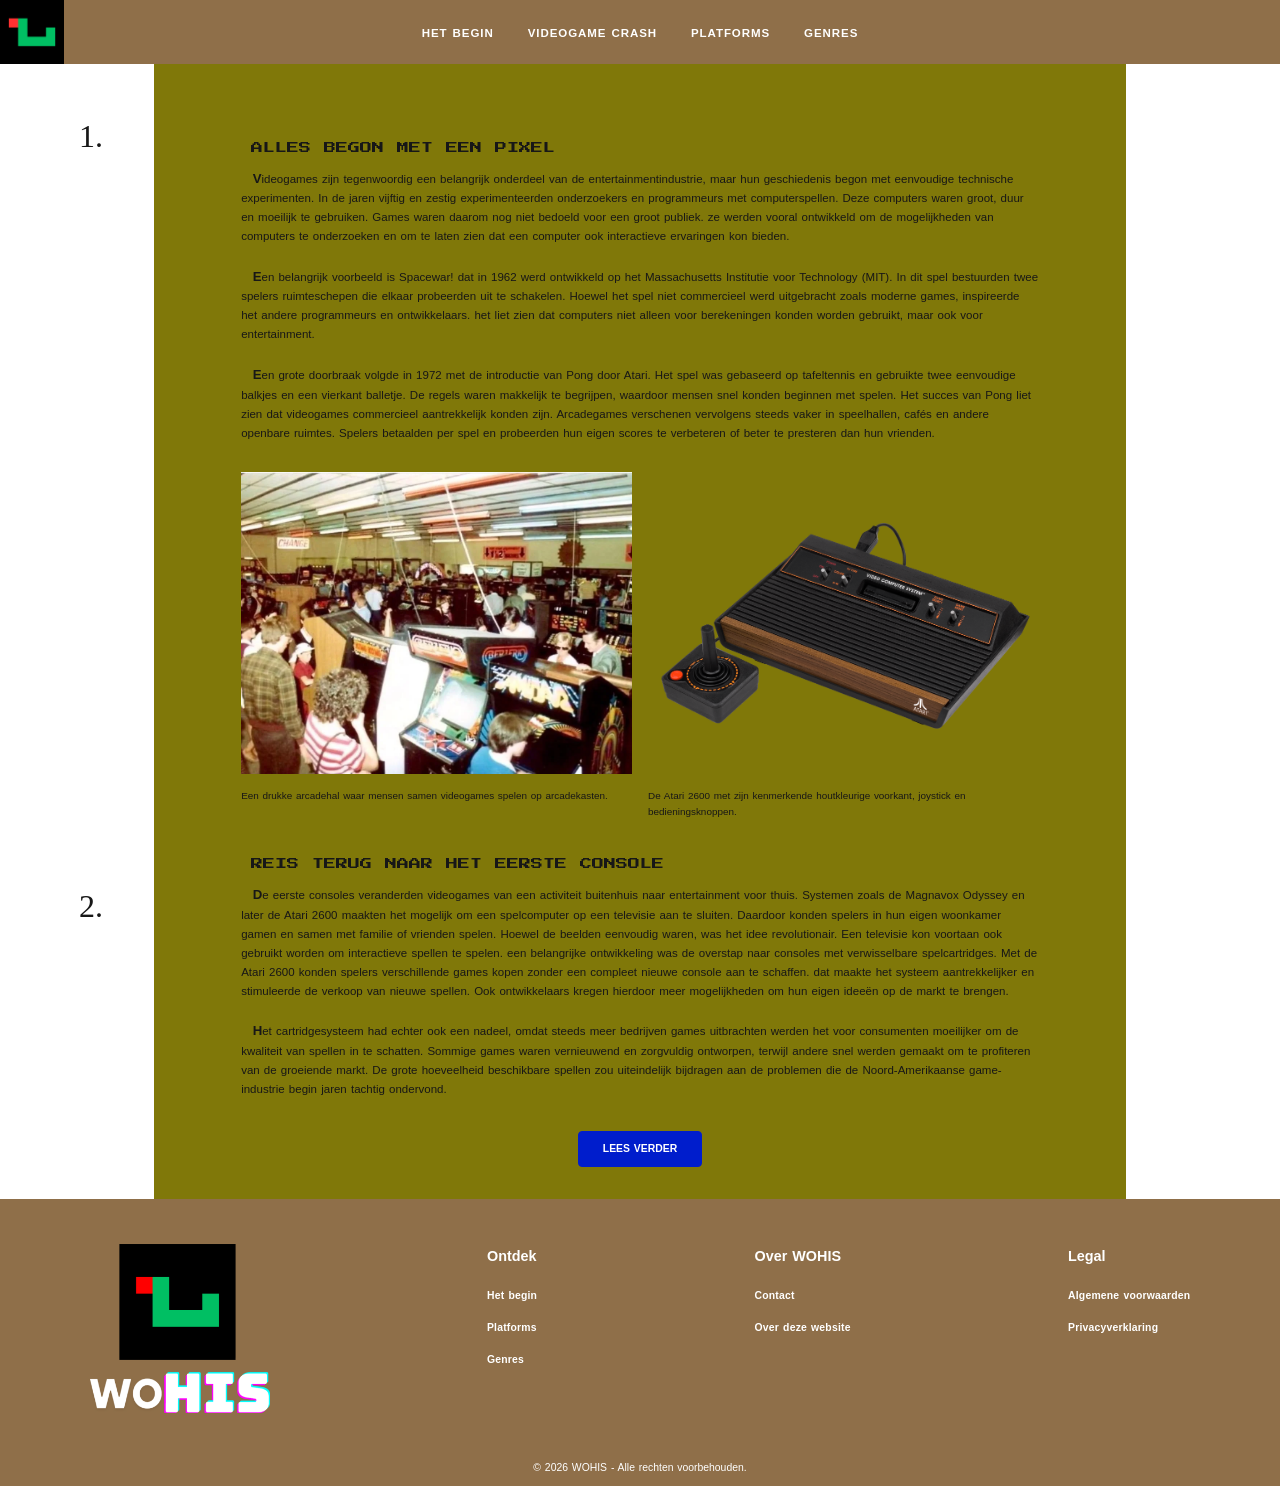
==== commit 5ed77967: "html and css changes" ====
--- a/artikel-1.html
+++ b/artikel-1.html
@@ -11,11 +11,11 @@
 		<title>Alles begon met een pixel | WOHiS</title>
 
 		<link rel="icon" href="img/favicon.png" type="image/png">
-		<link rel="stylesheet" type="text/css" href="css/wohis-pages.css">
+		<link rel="stylesheet" type="text/css" href="css/other.css">
 
 		<link rel="preconnect" href="https://fonts.googleapis.com">
 		<link rel="preconnect" href="https://fonts.gstatic.com" crossorigin>
-		<link href="https://fonts.googleapis.com/css2?family=Montserrat:wght@400;500;600;700;800&family=Press+Start+2P&display=swap" rel="stylesheet">
+		<link href="https://fonts.googleapis.com/css2?family=Cactus+Classical+Serif&family=Corben:wght@400;700&family=Google+Sans+Flex:opsz,wght@6..100,100..1000&family=Old+Standard+TT:wght@400;700&family=Press+Start+2P&display=swap" rel="stylesheet">
 	</head>
 
 	<body>
@@ -35,40 +35,19 @@
     </header>
 
 		<main class="page-shell">
-
 			<section class="article-page">
-
 				<aside class="article-numbering" aria-label="Artikelonderdelen">
 					<ol>
-						<li>1.</li>
-						<li>2.</li>
+						<li id="first"></li>
+						<li id="second"></li>
 					</ol>
 				</aside>
 
 				<section class="article-content">
-
 					<article class="article-section">
-
 						<section class="article-copy">
 							<h1>Alles begon met een pixel</h1>
-
-							<p>
-								De geschiedenis van videogames begon met eenvoudige
-								experimenten waarbij computers werden gebruikt om
-								interactieve spellen te maken. De beelden bestonden
-								uit simpele lijnen, blokken en pixels. Toch was het
-								idee revolutionair: voor het eerst kon iemand met
-								een computer spelen in plaats van alleen informatie
-								bekijken.
-							</p>
-
-							<p>
-								In de jaren zeventig verschenen de eerste arcadegames.
-								Spellen werden steeds populairder in speelhallen
-								en trokken een nieuw publiek aan. De techniek was
-								nog beperkt, maar de basis voor een compleet nieuwe
-								vorm van entertainment was gelegd.
-							</p>
+							<p>Videogames zijn tegenwoordig een belangrijk onderdeel van de entertainmentindustrie&#44; maar hun geschiedenis begon met eenvoudige technische experimenten&#46; In de jaren vijftig en zestig experimenteerden onderzoekers en programmeurs met computerspellen&#46; Deze computers waren groot&#44; duur en moeilijk te gebruiken&#46; Games waren daarom nog niet bedoeld voor een groot publiek&#46; ze werden vooral ontwikkeld om de mogelijkheden van computers te onderzoeken en om te laten zien dat een computer ook interactieve ervaringen kon bieden&#46;</p><p>Een belangrijk voorbeeld is Spacewar&#33; dat in 1962 werd ontwikkeld op het Massachusetts Institutie voor Technology &#40;MIT&#41;&#46; In dit spel bestuurden twee spelers ruimteschepen die elkaar probeerden uit te schakelen&#46; Hoewel het spel niet commercieel werd uitgebracht zoals moderne games&#44; inspireerde het andere programmeurs en ontwikkelaars&#46; het liet zien dat computers niet alleen voor berekeningen konden worden gebruikt&#44; maar ook voor entertainment&#46;</p><p>Een grote doorbraak volgde in 1972 met de introductie van Pong door Atari&#46; Het spel was gebaseerd op tafeltennis en gebruikte twee eenvoudige balkjes en een vierkant balletje&#46; De regels waren makkelijk te begrijpen&#44; waardoor mensen snel konden beginnen met spelen&#46; Het succes van Pong liet zien dat videogames commercieel aantrekkelijk konden zijn&#46; Arcadegames verschenen vervolgens steeds vaker in speelhallen&#44; cafés en andere openbare ruimtes&#46; Spelers betaalden per spel en probeerden hun eigen scores te verbeteren of beter te presteren dan hun vrienden&#46;</p>
 						</section>
 
 					<section class="article-images" aria-label="Afbeeldingen van de eerste videogames">
@@ -76,56 +55,37 @@
 								<img src="img/arcaderoom.png"
 								alt="Een vroege videogamekast in een speelhal"
 								title="Vroege videogames">
-								<figcaption>Arcadehal in de 80&#39;s</figcaption>
+								<figcaption>Een drukke arcadehal waar mensen samen videogames spelen op arcadekasten&#46;</figcaption>
 							</figure>
 
 							<figure>
 								<img src="img/atari-2600.png"
 								alt="Een klassieke vroege spelcomputer"
 								title="Een van de eerste consoles">
-								<figcaption>Een Atari 2600 met een controller</figcaption>
+								<figcaption>De Atari 2600 met zijn kenmerkende houtkleurige voorkant&#44; joystick en bedieningsknoppen&#46;</figcaption>
 							</figure>
 						</section>
 					</article>
 
 					<article class="article-section">
-
 						<section class="article-copy">
 							<h2>Reis terug naar het eerste console</h2>
-
-							<p>
-								De eerste consoles brachten videogames van de
-								speelhal naar de woonkamer. Spelers konden hun
-								favoriete spellen thuis spelen en hoefden daarvoor
-								niet meer naar een arcadehal. De systemen waren
-								eenvoudig, maar maakten gamen toegankelijk voor
-								gezinnen en vrienden.
-							</p>
-
-							<p>
-								Met verwisselbare spelcartridges konden spelers
-								verschillende spellen op één console gebruiken.
-								Dat idee werd een belangrijk onderdeel van de
-								verdere ontwikkeling van de consolemarkt.
-							</p>
+							<p>De eerste consoles veranderden videogames van een activiteit buitenhuis naar entertainment voor thuis&#46; Systemen zoals de Magnavox Odyssey en later de Atari 2600 maakten het mogelijk om een spelcomputer op een televisie aan te sluiten&#46; Daardoor konden spelers in hun eigen woonkamer gamen en samen met familie of vrienden spelen&#46; Hoewel de beelden eenvoudig waren&#44; was het idee revolutionair&#46; Een televisie kon voortaan ook gebruikt worden om interactieve spellen te spelen&#46; een belangrijke ontwikkeling was de overstap naar consoles met verwisselbare spelcartridges&#46; Met de Atari 2600 konden spelers verschillende games kopen zonder een compleet nieuwe console aan te schaffen&#46; dat maakte het systeem aantrekkelijker en stimuleerde de verkoop van nieuwe spellen&#46; Ook ontwikkelaars kregen hierdoor meer mogelijkheden om hun eigen idee&euml;n op de markt te brengen&#46;</p>
+							<p>Het cartridgesysteem had echter ook een nadeel&#44; omdat steeds meer bedrijven games uitbrachten werden het voor consumenten moeilijker om de kwaliteit van spellen in te schatten&#46; Sommige games waren vernieuwend en zorgvuldig ontworpen&#44; terwijl andere snel werden gemaakt om te profiteren van de groeiende markt&#46; De grote hoeveelheid beschikbare spellen zou uiteindelijk bijdragen aan de problemen die de Noord-Amerikaanse game-industrie begin jaren tachtig ondervond&#46;</p>
 						</section>
 
 						<a class="article-action" href="artikel-2.html">
 							Lees verder
 						</a>
-
 					</article>
-
 				</section>
-
 			</section>
-
 		</main>
 
     <footer class="site-footer">
         <section class="footer-brand">
             <a href="index.html" aria-label="WOHIS home">
-                <img src="img/wohis-logo.png"
+                <img src="img/wohiswithtext.png"
                     alt="WOHIS logo"
                     title="WOHIS logo">
             </a>
@@ -157,7 +117,7 @@
         </nav>
 
         <p class="copyright">
-            &copy; 2026 WOHIS - Alle rechten voorbehouden.
+            &copy; 2026 WOHIS &#45; Alle rechten voorbehouden&#46;
         </p>
     </footer>
 	</body>
--- a/css/other.css
+++ b/css/other.css
@@ -0,0 +1,949 @@
+
+/* =========================================
+   WOHiS - Algemene styling
+========================================= */
+
+/* Zorgt ervoor dat padding en borders binnen de breedte vallen */
+* {
+    box-sizing: border-box;
+}
+
+/* Algemene instellingen voor de website */
+html {
+    font-size: 16px;
+}
+
+body {
+    margin: 0;
+    background-color: #ffffff;
+    color: #171717;
+    font-family: "Google Sans Flex", Arial, sans-serif;
+    line-height: 1.55;
+    word-spacing: 0.06em;
+}
+
+/* Algemene styling voor links */
+a {
+    color: inherit;
+    text-decoration: none;
+}
+
+a:visited {
+    color: inherit;
+}
+
+a:hover {
+    color: #00d59a;
+}
+
+a:active {
+    color: #f2c94c;
+}
+
+/* Maakt links zichtbaar wanneer je met het toetsenbord navigeert */
+a:focus-visible {
+    outline: 3px solid #00d59a;
+    outline-offset: 3px;
+}
+
+#nopixel {
+    font-family: "Cactus Classical Serif";
+    font-size: 1rem;
+    font-weight: 600;
+}
+
+
+/* =========================================
+   Header en navigatie
+========================================= */
+
+/* Achtergrond en indeling van de header */
+.site-header {
+    position: relative;
+    display: flex;
+    align-items: center;
+    justify-content: center;
+    min-height: 64px;
+    padding: 12px 5%;
+    background-color: #8F6F49;
+    color: #ffffff;
+}
+
+/* Logo links in de header */
+.logo {
+    position: absolute; /* Haalt het logo uit de normale flex-indeling */
+    left: 0%; /* Afstand vanaf de linkerkant */
+    top: 0; /* Afstand vanaf de bovenkant */
+    display: block; /* Zorgt ervoor dat de link als blokelement wordt weergegeven */
+}
+
+/* Bepaalt de afmetingen en weergave van het logo */
+.logo img {
+    width: 64px; /* Breedte van het logo */
+    height: 64px; /* Hoogte van het logo */
+    object-fit: contain; /* Zorgt dat het volledige logo zichtbaar blijft zonder vervorming */
+}
+
+/* Merknaam en logo-onderdelen */
+.brand {
+    display: inline-flex;
+    align-items: center;
+    gap: 0.35rem;
+    flex-shrink: 0;
+}
+
+.brand-symbol {
+    display: grid;
+    place-items: center;
+    width: 1.7rem;
+    height: 1.7rem;
+    border: 0.15rem double #00d59a;
+    background-color: #050505;
+    color: #00d59a;
+    font-family: "Press Start 2P", monospace;
+    font-size: 0.75rem;
+}
+
+.brand-name {
+    font-size: 1.2rem;
+    font-weight: 800;
+    letter-spacing: 0.08em;
+}
+
+.brand-name span {
+    color: #00d59a;
+}
+
+/* Navigatie en footer gebruiken geen standaard lijst-opmaak */
+.main-nav ul,
+.footer-nav ul,
+.site-footer ul {
+    margin: 0;
+    padding: 0;
+    list-style: none;
+}
+
+/* Navigatielinks naast elkaar plaatsen */
+.main-nav ul {
+    display: flex;
+    justify-content: center;
+    flex-wrap: wrap;
+    gap: 34px;
+}
+
+/* Vormgeving van de navigatielinks */
+.main-nav a {
+    color: #ffffff;
+    font-size: 0.72rem;
+    font-weight: 700;
+    letter-spacing: 0.08em;
+    text-transform: uppercase;
+}
+
+
+/* =========================================
+   Algemene pagina
+========================================= */
+
+/* Houdt de inhoud van de website in het midden */
+.page-shell {
+    width: 100%;
+    max-width: 76rem;
+    margin: 0 auto;
+    background-color: #ffffff;
+}
+
+
+/* =========================================
+   Console War pagina
+========================================= */
+
+/* Plaatst de drie afbeeldingen naast elkaar */
+.console-hero {
+    display: grid;
+    grid-template-columns: repeat(3, minmax(0, 1fr));
+    align-items: center;
+    gap: 2rem;
+    padding: 2rem 8% 1rem;
+}
+
+/* Verwijdert de standaardmarge van figure */
+.console-hero figure {
+    margin: 0;
+}
+
+/* Zorgt ervoor dat afbeeldingen netjes in hun vak passen */
+.console-hero img {
+    display: block;
+    width: 100%;
+    height: 11rem;
+    object-fit: contain;
+}
+
+/* Bijschrift onder de afbeeldingen */
+.console-hero figcaption {
+    margin-top: 0.4rem;
+    font-size: 0.7rem;
+    text-align: center;
+}
+
+/* Algemene titel van de pagina */
+.page-title {
+    margin: 0;
+    padding: 0.8rem 1rem 1.5rem;
+    font-family: Georgia, "Old Standard TT", serif;
+    font-size: clamp(1.5rem, 2.4vw, 2.1rem);
+    font-weight: 400;
+    text-align: center;
+}
+
+/* Achtergrond en breedte van de tekstinhoud */
+.console-content {
+    width: min(64%, 58rem);
+    margin: 0 auto;
+    padding: 2rem 4%;
+    background-color: #807809;
+}
+
+/* Koppen binnen de tekstinhoud */
+.console-content h2,
+.article-copy h1,
+.article-copy h2 {
+    margin: 0.6rem;
+    padding-top: 2rem;
+    font-family: "Press Start 2P", sans-serif;
+    font-size: 0.75rem;
+    font-weight: 400;
+    line-height: 1.7;
+    text-transform: uppercase;
+}
+
+/* Algemene tekst binnen de Console War- en artikelpagina's */
+.console-content p,
+.article-copy p {
+    margin: 0 0 1.2rem;
+    font-size: 0.76rem;
+    line-height: 1.65;
+    text-indent: 1em;
+}
+
+/* Maakt de eerste letter van een alinea groter */
+.console-content p::first-letter,
+.article-copy p::first-letter {
+    font-size: 1.15em;
+    font-weight: 700;
+}
+
+/* Ruimte tussen de verschillende tekstonderdelen */
+.console-content section {
+    margin-bottom: 1.5rem;
+}
+
+.console-content section:last-child {
+    margin-bottom: 0;
+}
+
+
+/* =========================================
+   Artikelpagina's
+========================================= */
+
+/* Verdeelt de artikelpagina in drie kolommen */
+.article-page {
+    display: grid;
+    grid-template-columns: 10% 1fr 10%;
+    align-items: stretch;
+}
+
+/* Nummering aan de linkerkant van het artikel */
+article-numbering {
+    grid-column: 1;
+    grid-row: 1;
+    padding: 2rem 0.5rem;
+    background-color: #ffffff;
+}
+
+/* Zet de artikelnummers onder elkaar */
+.article-numbering ol {
+    display: grid;
+    grid-template-rows: auto auto;
+    gap: 0;
+    margin: 0;
+    padding-left: 5rem;
+    font-family: "Old Standard TT", serif;
+    font-size: 2rem;
+    list-style-position: outside;
+}
+
+/* ol numbering in article pagina's (1. 2.)*/
+#first {
+    margin-top: 3rem;
+}
+#second {
+    margin-top: 45rem;
+}
+
+#third {
+    margin-top: 3rem;
+}
+
+#fourth {
+    margin-top: 42rem;
+}
+
+#fifth {
+    margin-top: 4rem;
+}
+
+#sixth {
+    margin-top: 37rem;
+}
+
+/* Hoofdinhoud van het artikel */
+.article-content {
+    grid-column: 2;
+    grid-row: 1;
+    padding: 2rem 9%;
+    background-color: #807809;
+}
+
+/* Ruimte tussen de verschillende artikelonderdelen */
+.article-section {
+    margin-bottom: 2.4rem;
+}
+
+.article-section:last-child {
+    margin-bottom: 0;
+}
+
+/* Extra ruimte onder de koppen van artikelen */
+.article-copy h1,
+.article-copy h2 {
+    margin: 0.6rem;
+    padding-top: 2rem;
+}
+
+/* Tekst iets kleiner maken op artikelpagina's */
+.article-copy p {
+    font-size: 0.72rem;
+}
+
+/* Plaatst artikelafbeeldingen in twee kolommen */
+.article-images {
+    display: grid;
+    grid-template-columns: repeat(2, minmax(0, 1fr));
+    gap: 1rem;
+    margin: 1.2rem 0;
+}
+
+/* Verwijdert de standaardmarge van afbeeldingen */
+.article-images figure {
+    margin: 0;
+}
+
+/* Vormgeving van de artikelafbeeldingen */
+.article-images img {
+    display: block;
+    width: 100%;
+    height: 100%;
+    object-fit: contain;
+}
+
+/* Bijschrift onder de artikelafbeeldingen */
+.article-images figcaption {
+    margin-top: 0.3rem;
+    font-size: 0.62rem;
+}
+
+/* Zorgt ervoor dat de tekst niet te breed wordt */
+.article-copy > p {
+    max-width: 52rem;
+}
+
+
+/* =========================================
+   Lees verder knop
+========================================= */
+
+/* Vormgeving en plaatsing van de knop */
+.article-action {
+    display: block;
+    width: fit-content;
+    margin: 2rem auto 0;
+    padding: 0.55rem 1.5rem;
+    border: 0.12rem double #001dcc;
+    border-radius: 0.25rem;
+    background-color: #001dcc;
+    color: #ffffff;
+    font-size: 0.65rem;
+    font-weight: 800;
+    text-align: center;
+    text-transform: uppercase;
+}
+
+/* Houdt de tekst wit wanneer de link bezocht is */
+.article-action:visited {
+    color: #ffffff;
+}
+
+/* Verandert de knop wanneer je eroverheen beweegt */
+.article-action:hover {
+    border-color: #00d59a;
+    background-color: #00d59a;
+    color: #111111;
+}
+
+/* Verandert de knop wanneer je erop klikt */
+.article-action:active {
+    background-color: #92734e;
+    color: #ffffff;
+}
+
+
+/* =========================================
+   Footer
+========================================= */
+
+/* Achtergrond en indeling van de footer */
+.site-footer {
+    position: relative;
+    display: flex;
+    align-items: flex-start;
+    justify-content: space-between;
+    flex-wrap: wrap;
+    gap: 30px;
+    padding: 45px 7% 65px;
+    background-color: #8F6F49;
+    color: #ffffff;
+}
+
+/* Logo in de footer */
+.footer-logo .brand-symbol {
+    width: 2.8rem;
+    height: 2.8rem;
+    font-size: 1.1rem;
+}
+
+.footer-logo .brand-name {
+    display: block;
+    font-size: 1.6rem;
+}
+
+/* Alternatieve afbeelding van het footerlogo */
+.footer-brand img {
+    width: 180px;
+    height: auto;
+}
+
+/* Koppen in de footer */
+.footer-nav h2 {
+    margin: 0.5rem;
+    font-size: 0.8rem;
+    font-weight: 600;
+}
+
+/* Zet de footerlinks onder elkaar */
+.footer-nav ul {
+    display: block;
+}
+
+.footer-nav li,
+.site-footer li {
+    margin-bottom: 7px;
+}
+
+/* Vormgeving van de footerlinks */
+.footer-nav a,
+.site-footer a {
+    color: #ffffff;
+    font-size: 0.65rem;
+    letter-spacing: 0.02em;
+    text-decoration: none;
+    text-transform: none;
+    font-weight: 700;
+}
+
+/* Extra ruimte en opmaak voor belangrijke tekst in de footer */
+.site-footer li strong {
+    display: inline-block;
+    margin-bottom: 8px;
+    font-size: 0.9rem;
+}
+
+/* Copyright onderaan de footer */
+.copyright {
+    position: absolute;
+    right: 7%;
+    bottom: 10px;
+    left: 7%;
+    margin: 0;
+    font-size: 0.65rem;
+    text-align: center;
+}
+
+
+/* =========================================
+   Nieuwsbrief formulier
+========================================= */
+
+/* Plaatsing en maximale breedte van het formulier */
+.footer-form {
+    flex: 1 1 100%;
+    max-width: 23rem;
+    margin-top: 0.5rem;
+}
+
+/* Rand om het formulier */
+.footer-form fieldset {
+    border: 0.12rem double #ffffff;
+}
+
+/* Vormgeving van de titel en labels */
+.footer-form legend,
+.footer-form label {
+    font-size: 0.65rem;
+    font-weight: 600;
+}
+
+/* Zet de labels en invoervelden onder elkaar */
+.footer-form label,
+.footer-form input {
+    display: block;
+    width: 100%;
+    margin-bottom: 0.4rem;
+}
+
+/* Vormgeving van de invoervelden */
+.footer-form input {
+    padding: 0.45rem;
+    font: inherit;
+    font-size: 0.7rem;
+}
+
+/* Vormgeving van de verzendknop */
+.footer-form input[type="submit"] {
+    background-color: #001dcc;
+    color: #ffffff;
+    font-weight: 700;
+}
+
+
+/* =========================================
+   Cookie melding
+========================================= */
+
+/* Houdt de cookie melding vast op het scherm */
+.cookie-message {
+    position: fixed;
+    right: 1rem;
+    bottom: 1rem;
+    z-index: 9999;
+    display: flex;
+    align-items: center;
+    gap: 1rem;
+    max-width: 32rem;
+    padding: 0.8rem 1rem;
+    border: 0.15rem double #ffffff;
+    background-color: #171717;
+    color: #ffffff;
+    box-shadow: 0 0.3rem 1rem rgb(0 0 0 / 25%);
+    font-size: 0.75rem;
+}
+
+/* Verwijdert de standaardmarge van de tekst */
+.cookie-message p {
+    margin: 0;
+}
+
+/* Link in de cookie melding */
+.cookie-message a {
+    color: #00d7a0;
+    text-decoration: underline;
+}
+
+
+/* =========================================
+   Extra HTML-elementen
+========================================= */
+
+/* Cursieve tekst */
+.article-copy em {
+    font-style: italic;
+}
+
+/* Belangrijke tekst dikgedrukt weergeven */
+.article-copy strong {
+    font-weight: 800;
+}
+
+/* Flexibele breedte van het tekstgedeelte */
+.copy {
+    flex: 1 1 38%;
+}
+
+/* Maakt de eerste letter van de tekst groter */
+.copy p::first-letter {
+    font-size: 1.25em;
+    font-weight: 700;
+}
+
+/* Float property voor de assessment */
+.article-images figure:first-child {
+    float: left;
+}
+
+
+/* =========================================
+   Tablet - maximaal 1024px
+========================================= */
+
+@media screen and (max-width: 1024px) {
+
+    /* Maakt het tekstgedeelte breder op tablets */
+    .console-content {
+        width: 76%;
+    }
+
+    /* Past de ruimte rondom de artikeltekst aan */
+    .article-content {
+        padding-right: 7%;
+        padding-left: 7%;
+    }
+
+}
+
+
+/* =========================================
+   Smartphone - maximaal 768px
+========================================= */
+
+@media screen and (max-width: 768px) {
+
+    /* Zet de headeronderdelen onder elkaar */
+    .site-header {
+        flex-direction: column;
+        gap: 0.45rem;
+        padding: 0.55rem 3%;
+    }
+
+    /* Maakt het merksymbool kleiner */
+    .brand-symbol {
+        width: 1.4rem;
+        height: 1.4rem;
+        font-size: 0.6rem;
+    }
+
+    /* Maakt de merknaam kleiner */
+    .brand-name {
+        font-size: 0.9rem;
+    }
+
+    /* Centreert de navigatie op mobiel */
+    .main-nav ul {
+        justify-content: center;
+        gap: 0.5rem 0.8rem;
+    }
+
+    .main-nav a {
+        font-size: 0.52rem;
+    }
+
+    /* Zet de Console War-afbeeldingen onder elkaar */
+    .console-hero {
+        grid-template-columns: 1fr;
+        gap: 0.7rem;
+        padding: 1.4rem 12% 0.5rem;
+    }
+
+    /* Past de afbeeldingen aan op de mobiele breedte */
+    .console-hero img {
+        height: auto;
+        max-height: 10rem;
+    }
+
+    .console-hero figcaption {
+        font-size: 0.65rem;
+    }
+
+    /* Past de paginatitel aan */
+    .page-title {
+        padding: 0.8rem 1rem 1.2rem;
+        font-size: 1.35rem;
+    }
+
+    /* Laat de tekstinhoud de volledige breedte gebruiken */
+    .console-content {
+        width: 100%;
+        padding: 1.5rem 7%;
+        background-color: #ffffff;
+    }
+
+    /* Maakt de koppen kleiner */
+    .console-content h2,
+    .article-copy h1,
+    .article-copy h2 {
+        font-size: 0.68rem;
+    }
+
+    /* Maakt de tekst kleiner */
+    .console-content p,
+    .article-copy p {
+        font-size: 0.68rem;
+    }
+
+    /* Zet de artikelpagina om naar een enkele kolom */
+    .article-page {
+        display: block;
+    }
+
+    /* Verbergt de artikelnummers op mobiel */
+    .article-numbering {
+        display: none;
+    }
+
+    /* Past de ruimte rondom de artikeltekst aan */
+    .article-content {
+        padding: 1.5rem 7%;
+        background-color: #ffffff;
+    }
+
+    .article-section {
+        margin-bottom: 2.3rem;
+    }
+
+    /* Verkleint de ruimte tussen afbeeldingen */
+    .article-images {
+        gap: 0.6rem;
+    }
+
+    .article-images img {
+        height: auto;
+        max-height: 8rem;
+    }
+
+    /* Past de afstand boven de lees verder knop aan */
+    .article-action {
+        margin-top: 1.4rem;
+    }
+
+    /* Past de footer aan voor mobiele schermen */
+    .site-footer {
+        justify-content: flex-start;
+        gap: 1rem;
+        padding: 1.2rem 7% 3.5rem;
+    }
+
+    /* Verkleint de footeronderdelen */
+    .footer-nav {
+        flex: 1 1 40%;
+    }
+
+    .footer-nav a {
+        font-size: 0.58rem;
+    }
+
+    /* Past het footerlogo aan */
+    .footer-logo,
+    .footer-brand {
+        flex: 1 1 100%;
+    }
+
+    /* Verkleint de cookie melding en laat deze over de breedte lopen */
+    .cookie-message {
+        right: 0.5rem;
+        bottom: 0.5rem;
+        left: 0.5rem;
+        max-width: none;
+    }
+
+    /* ol first en second numbering*/
+    #first {
+        margin-top: 4rem;
+        display: none;
+    }
+    #second {
+        margin-top: 46rem;
+        display: none;
+    }
+
+    #third {
+        margin-top: 3rem;
+        display: none;
+    }
+
+    #fourth {
+       margin-top: 42rem;
+    display: none;
+    }
+
+    #fifth {
+        margin-top: 4rem;
+        display: none;
+    }
+
+    #sixth {
+        margin-top: 37rem;
+        display: none;
+    }
+}
+
+/* =================================
+   MOBIEL EN KLEINE TABLETS
+================================= */
+
+@media screen and (max-width: 768px) {
+
+    /* Maakt de header hoger en geeft ruimte voor het logo */
+    .site-header {
+        min-height: 74px;
+        padding: 12px 14px 12px 62px;
+    }
+
+    /* Verplaatst het logo naar links op mobiele schermen */
+    .logo {
+        left: 12px;
+        top: 15px;
+    }
+
+    /* Verkleint het logo op mobiel */
+    .logo img {
+        width: 38px;
+        height: 38px;
+    }
+
+    /* Verkleint de ruimte tussen navigatielinks */
+    .main-nav ul {
+        gap: 7px 14px;
+    }
+
+    /* Verkleint de navigatietekst */
+    .main-nav a {
+        font-size: 0.55rem;
+    }
+
+    /* Laat hoofdsecties de volledige schermbreedte gebruiken */
+    main > section {
+        width: 100%;
+    }
+
+    /* Verkleint de minimale hoogte van het hero-gedeelte */
+    .hero {
+        min-height: 230px;
+    }
+
+    /* Verkleint de hero-afbeelding */
+    .hero > img {
+        height: 230px;
+    }
+
+    /* Past de positie en breedte van de hero-tekst aan */
+    .hero-copy {
+        top: 12%;
+        right: 5%;
+        max-width: 230px;
+    }
+
+    /* Verkleint de H1-koppen */
+    h1 {
+        font-size: 1.55rem;
+    }
+
+    /* Zet inhoudsrijen op mobiel onder elkaar */
+    .content-row,
+    .content-row.reverse {
+        flex-direction: column;
+        align-items: stretch;
+        gap: 20px;
+        padding: 28px 7%;
+    }
+
+    /* Laat afbeeldingen en tekst de volledige breedte gebruiken */
+    .content-row figure,
+    .copy {
+        width: 100%;
+        flex-basis: auto;
+    }
+
+    /* Zet de tekst onder de afbeelding bij omgekeerde inhoudsrijen */
+    .content-row.reverse .copy {
+        order: 2;
+    }
+
+    /* Zet de afbeelding boven de tekst bij omgekeerde inhoudsrijen */
+    .content-row.reverse figure {
+        order: 1;
+    }
+
+    /* Verkleint H2-koppen binnen het tekstgedeelte */
+    .copy h2 {
+        font-size: 1.3rem;
+    }
+
+    /* Past de alinea's aan voor mobiel */
+    .copy p {
+        font-size: 0.85rem;
+    }
+
+
+    /* Footer: verandert de flex-indeling naar een raster met twee kolommen */
+    .site-footer {
+        display: grid;
+        grid-template-columns: 1fr 1fr; /* Twee even brede kolommen */
+        gap: 24px;
+        padding: 30px 7% 65px;
+    }
+
+    /* Laat het footerlogo beide kolommen gebruiken */
+    .footer-brand {
+        grid-column: 1 / -1;
+    }
+
+    /* Verkleint het footerlogo op mobiel */
+    .footer-brand img {
+        width: 65px;
+    }
+
+    /* Verkleint de copyrighttekst op mobiel */
+    .copyright {
+        font-size: 0.55rem;
+    }
+
+    /* Verplaatst de cookiemelding dichter naar de rand en maakt deze smaller */
+    .cookie-message {
+        right: 8px;
+        bottom: 8px;
+        max-width: 230px;
+    }
+
+    /* Zet afbeeldingen die normaal links zweven op mobiel boven de tekst */
+    .article-image {
+        float: none;
+        width: 100%;
+        margin: 0 0 14px;
+    }
+}
+
+
+/* =========================================
+   Extra kleine smartphones - maximaal 420px
+========================================= */
+
+@media screen and (max-width: 420px) {
+
+    /* Verkleint de ruimte tussen navigatielinks */
+    .main-nav ul {
+        gap: 0.4rem 0.55rem;
+    }
+
+    /* Maakt de navigatietekst kleiner */
+    .main-nav a {
+        font-size: 0.46rem;
+    }
+
+    /* Houdt de artikelafbeeldingen in twee kolommen */
+    .article-images {
+        grid-template-columns: 1fr 1fr;
+        object-fit: contain;
+    }
+
+}
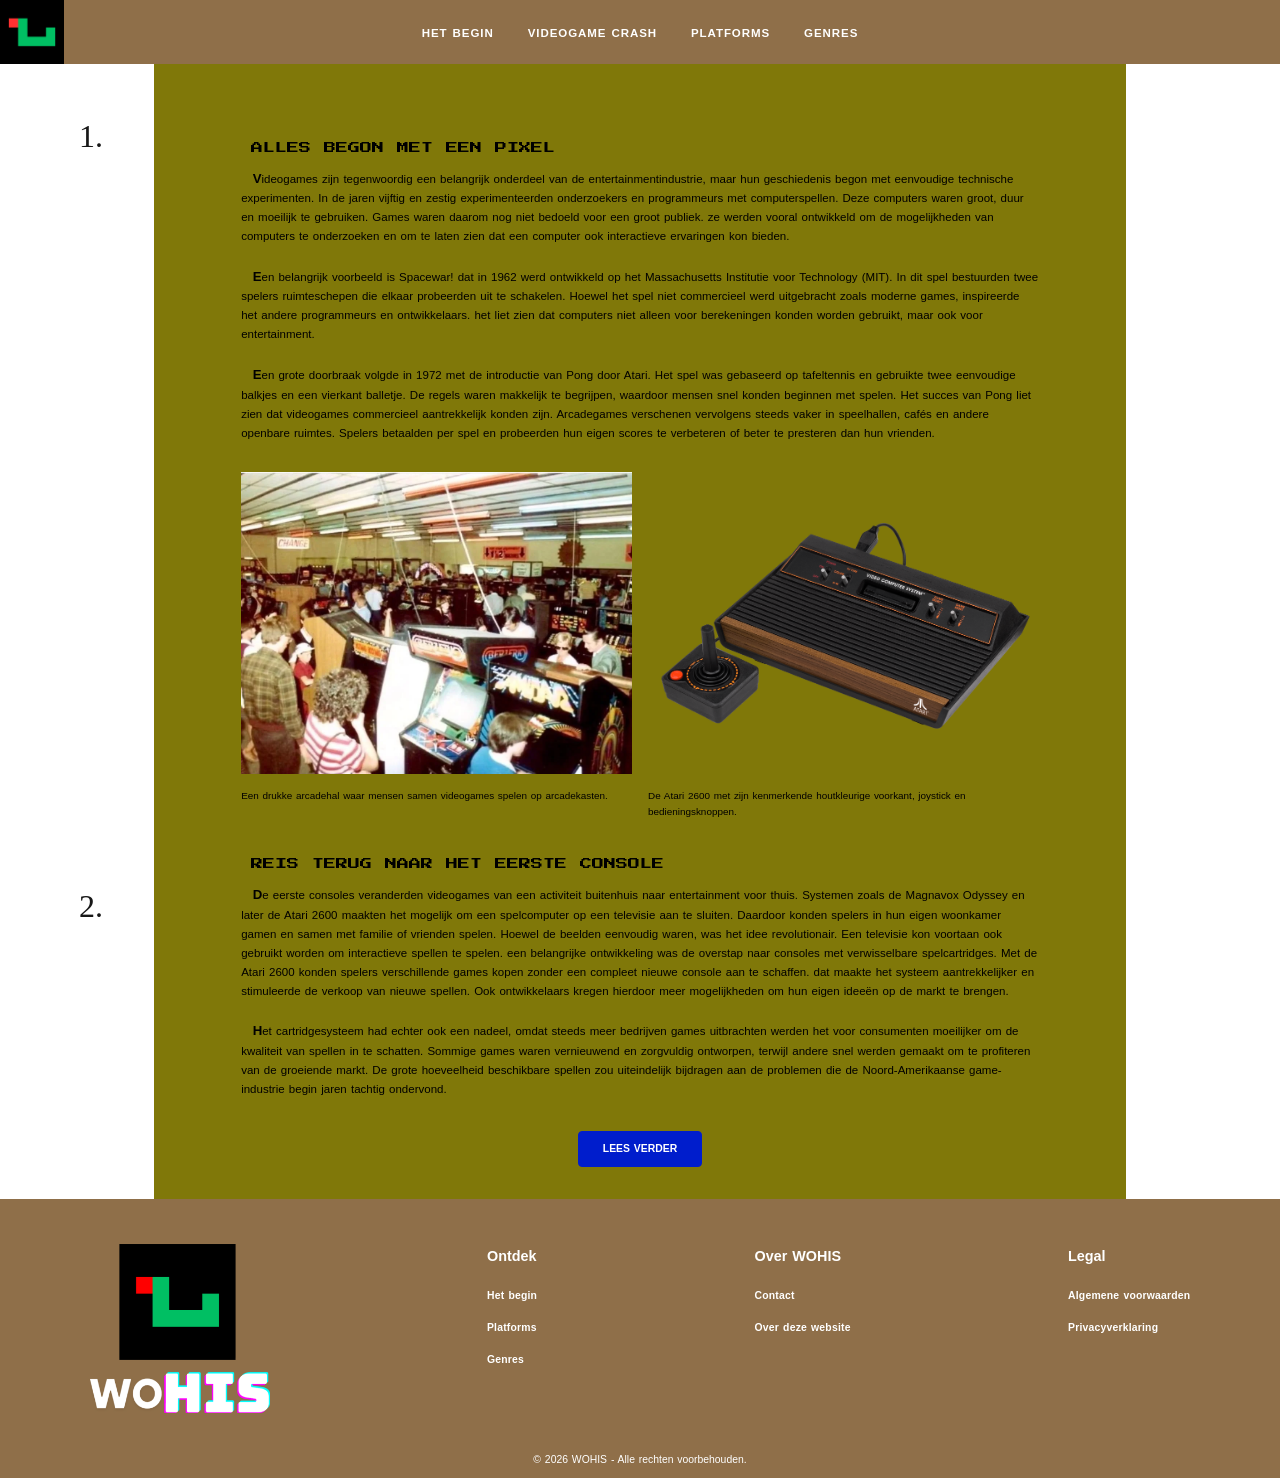
==== commit 53c4f002: "added dark mode + fixed some minor stuff" ====
--- a/artikel-1.html
+++ b/artikel-1.html
@@ -7,9 +7,7 @@
 		<meta name="description" content="Ontdek hoe videogames begonnen en hoe de eerste spelcomputers de game-industrie hebben gevormd.">
 		<meta name="keywords" content="videogames, consoles, pixels, geschiedenis, gaming">
 		<meta name="viewport" content="width=device-width, initial-scale=1.0">
-
 		<title>Alles begon met een pixel | WOHiS</title>
-
 		<link rel="icon" href="img/favicon.png" type="image/png">
 		<link rel="stylesheet" type="text/css" href="css/other.css">
 
@@ -21,7 +19,8 @@
 	<body>
     <header class="site-header">
         <a class="logo" href="index.html" aria-label="WOHIS home">
-            <img src="img/wohis-logo.png" alt="WOHIS logo" title="WOHIS logo">
+            <img class="logo-light" src="img/wohis-logo.png" alt="WOHIS logo">
+            <img class="logo-dark" src="img/favicon_dark_mode.png" alt="WOHIS logo &#40;dark mode version&#41;" aria-hidden="true">
         </a>
 
         <nav class="main-nav" aria-label="Hoofdnavigatie">
@@ -46,8 +45,10 @@
 				<section class="article-content">
 					<article class="article-section">
 						<section class="article-copy">
-							<h1>Alles begon met een pixel</h1>
-							<p>Videogames zijn tegenwoordig een belangrijk onderdeel van de entertainmentindustrie&#44; maar hun geschiedenis begon met eenvoudige technische experimenten&#46; In de jaren vijftig en zestig experimenteerden onderzoekers en programmeurs met computerspellen&#46; Deze computers waren groot&#44; duur en moeilijk te gebruiken&#46; Games waren daarom nog niet bedoeld voor een groot publiek&#46; ze werden vooral ontwikkeld om de mogelijkheden van computers te onderzoeken en om te laten zien dat een computer ook interactieve ervaringen kon bieden&#46;</p><p>Een belangrijk voorbeeld is Spacewar&#33; dat in 1962 werd ontwikkeld op het Massachusetts Institutie voor Technology &#40;MIT&#41;&#46; In dit spel bestuurden twee spelers ruimteschepen die elkaar probeerden uit te schakelen&#46; Hoewel het spel niet commercieel werd uitgebracht zoals moderne games&#44; inspireerde het andere programmeurs en ontwikkelaars&#46; het liet zien dat computers niet alleen voor berekeningen konden worden gebruikt&#44; maar ook voor entertainment&#46;</p><p>Een grote doorbraak volgde in 1972 met de introductie van Pong door Atari&#46; Het spel was gebaseerd op tafeltennis en gebruikte twee eenvoudige balkjes en een vierkant balletje&#46; De regels waren makkelijk te begrijpen&#44; waardoor mensen snel konden beginnen met spelen&#46; Het succes van Pong liet zien dat videogames commercieel aantrekkelijk konden zijn&#46; Arcadegames verschenen vervolgens steeds vaker in speelhallen&#44; cafés en andere openbare ruimtes&#46; Spelers betaalden per spel en probeerden hun eigen scores te verbeteren of beter te presteren dan hun vrienden&#46;</p>
+							<h1 id="nodarkmode">Alles begon met een pixel</h1>
+							<p id="nodarkmode">Videogames zijn tegenwoordig een belangrijk onderdeel van de entertainmentindustrie&#44; maar hun geschiedenis begon met eenvoudige technische experimenten&#46; In de jaren vijftig en zestig experimenteerden onderzoekers en programmeurs met computerspellen&#46; Deze computers waren groot&#44; duur en moeilijk te gebruiken&#46; Games waren daarom nog niet bedoeld voor een groot publiek&#46; ze werden vooral ontwikkeld om de mogelijkheden van computers te onderzoeken en om te laten zien dat een computer ook interactieve ervaringen kon bieden&#46;</p>
+							<p id="nodarkmode">Een belangrijk voorbeeld is Spacewar&#33; dat in 1962 werd ontwikkeld op het Massachusetts Institutie voor Technology &#40;MIT&#41;&#46; In dit spel bestuurden twee spelers ruimteschepen die elkaar probeerden uit te schakelen&#46; Hoewel het spel niet commercieel werd uitgebracht zoals moderne games&#44; inspireerde het andere programmeurs en ontwikkelaars&#46; het liet zien dat computers niet alleen voor berekeningen konden worden gebruikt&#44; maar ook voor entertainment&#46;</p>
+							<p id="nodarkmode">Een grote doorbraak volgde in 1972 met de introductie van Pong door Atari&#46; Het spel was gebaseerd op tafeltennis en gebruikte twee eenvoudige balkjes en een vierkant balletje&#46; De regels waren makkelijk te begrijpen&#44; waardoor mensen snel konden beginnen met spelen&#46; Het succes van Pong liet zien dat videogames commercieel aantrekkelijk konden zijn&#46; Arcadegames verschenen vervolgens steeds vaker in speelhallen&#44; cafés en andere openbare ruimtes&#46; Spelers betaalden per spel en probeerden hun eigen scores te verbeteren of beter te presteren dan hun vrienden&#46;</p>
 						</section>
 
 					<section class="article-images" aria-label="Afbeeldingen van de eerste videogames">
@@ -55,28 +56,26 @@
 								<img src="img/arcaderoom.png"
 								alt="Een vroege videogamekast in een speelhal"
 								title="Vroege videogames">
-								<figcaption>Een drukke arcadehal waar mensen samen videogames spelen op arcadekasten&#46;</figcaption>
+								<figcaption id="nodarkmode">Een drukke arcadehal waar mensen samen videogames spelen op arcadekasten&#46;</figcaption>
 							</figure>
 
 							<figure>
 								<img src="img/atari-2600.png"
 								alt="Een klassieke vroege spelcomputer"
 								title="Een van de eerste consoles">
-								<figcaption>De Atari 2600 met zijn kenmerkende houtkleurige voorkant&#44; joystick en bedieningsknoppen&#46;</figcaption>
+								<figcaption id="nodarkmode">De Atari 2600 met zijn kenmerkende houtkleurige voorkant&#44; joystick en bedieningsknoppen&#46;</figcaption>
 							</figure>
 						</section>
 					</article>
 
 					<article class="article-section">
 						<section class="article-copy">
-							<h2>Reis terug naar het eerste console</h2>
-							<p>De eerste consoles veranderden videogames van een activiteit buitenhuis naar entertainment voor thuis&#46; Systemen zoals de Magnavox Odyssey en later de Atari 2600 maakten het mogelijk om een spelcomputer op een televisie aan te sluiten&#46; Daardoor konden spelers in hun eigen woonkamer gamen en samen met familie of vrienden spelen&#46; Hoewel de beelden eenvoudig waren&#44; was het idee revolutionair&#46; Een televisie kon voortaan ook gebruikt worden om interactieve spellen te spelen&#46; een belangrijke ontwikkeling was de overstap naar consoles met verwisselbare spelcartridges&#46; Met de Atari 2600 konden spelers verschillende games kopen zonder een compleet nieuwe console aan te schaffen&#46; dat maakte het systeem aantrekkelijker en stimuleerde de verkoop van nieuwe spellen&#46; Ook ontwikkelaars kregen hierdoor meer mogelijkheden om hun eigen idee&euml;n op de markt te brengen&#46;</p>
-							<p>Het cartridgesysteem had echter ook een nadeel&#44; omdat steeds meer bedrijven games uitbrachten werden het voor consumenten moeilijker om de kwaliteit van spellen in te schatten&#46; Sommige games waren vernieuwend en zorgvuldig ontworpen&#44; terwijl andere snel werden gemaakt om te profiteren van de groeiende markt&#46; De grote hoeveelheid beschikbare spellen zou uiteindelijk bijdragen aan de problemen die de Noord-Amerikaanse game-industrie begin jaren tachtig ondervond&#46;</p>
+							<h2 id="nodarkmode">Reis terug naar het eerste console</h2>
+							<p id="nodarkmode">De eerste consoles veranderden videogames van een activiteit buitenhuis naar entertainment voor thuis&#46; Systemen zoals de Magnavox Odyssey en later de Atari 2600 maakten het mogelijk om een spelcomputer op een televisie aan te sluiten&#46; Daardoor konden spelers in hun eigen woonkamer gamen en samen met familie of vrienden spelen&#46; Hoewel de beelden eenvoudig waren&#44; was het idee revolutionair&#46; Een televisie kon voortaan ook gebruikt worden om interactieve spellen te spelen&#46; een belangrijke ontwikkeling was de overstap naar consoles met verwisselbare spelcartridges&#46; Met de Atari 2600 konden spelers verschillende games kopen zonder een compleet nieuwe console aan te schaffen&#46; dat maakte het systeem aantrekkelijker en stimuleerde de verkoop van nieuwe spellen&#46; Ook ontwikkelaars kregen hierdoor meer mogelijkheden om hun eigen idee&euml;n op de markt te brengen&#46;</p>
+							<p id="nodarkmode">Het cartridgesysteem had echter ook een nadeel&#44; omdat steeds meer bedrijven games uitbrachten werden het voor consumenten moeilijker om de kwaliteit van spellen in te schatten&#46; Sommige games waren vernieuwend en zorgvuldig ontworpen&#44; terwijl andere snel werden gemaakt om te profiteren van de groeiende markt&#46; De grote hoeveelheid beschikbare spellen zou uiteindelijk bijdragen aan de problemen die de Noord-Amerikaanse game-industrie begin jaren tachtig ondervond&#46;</p>
 						</section>
 
-						<a class="article-action" href="artikel-2.html">
-							Lees verder
-						</a>
+						<a class="article-action" href="artikel-2.html">Lees verder</a>
 					</article>
 				</section>
 			</section>
@@ -85,9 +84,8 @@
     <footer class="site-footer">
         <section class="footer-brand">
             <a href="index.html" aria-label="WOHIS home">
-                <img src="img/wohiswithtext.png"
-                    alt="WOHIS logo"
-                    title="WOHIS logo">
+                <img class="logo-light" src="img/wohiswithtext.png" alt="WOHIS logo">
+                <img class="logo-dark" src="img/wohiswithtextdarkmode.png" alt="WOHIS logo &#40;dark mode version&#41;" aria-hidden="true">
             </a>
         </section>
 
--- a/css/other.css
+++ b/css/other.css
@@ -100,7 +100,7 @@
     border: 0.15rem double #00d59a;
     background-color: #050505;
     color: #00d59a;
-    font-family: "Press Start 2P", monospace;
+    font-family: "Press Start 2P", sans-serif;
     font-size: 0.75rem;
 }
 
@@ -191,7 +191,7 @@
 .page-title {
     margin: 0;
     padding: 0.8rem 1rem 1.5rem;
-    font-family: Georgia, "Old Standard TT", serif;
+    font-family: "Old Standard TT", serif;
     font-size: clamp(1.5rem, 2.4vw, 2.1rem);
     font-weight: 400;
     text-align: center;
@@ -592,6 +592,16 @@
     float: left;
 }
 
+    #nodarkmode {
+        color: #000000;
+    }
+
+    #nopixel_nodarkmode {
+        color: #000000;
+        font-family: "Cactus Classical Serif";
+        font-size: 1rem;
+        font-weight: 600;
+    }
 
 /* =========================================
    Tablet - maximaal 1024px
@@ -784,6 +794,27 @@
     #sixth {
         margin-top: 37rem;
         display: none;
+    }
+}
+
+@media screen and (max-width: 768px) and (prefers-color-scheme: dark) {
+    .article-content {
+        background-color: #000000;
+    }
+
+    .console-content {
+        background-color: #000000;
+    }
+
+    #nodarkmode {
+        color: #ffffff;
+    }
+
+    #nopixel_nodarkmode {
+        color: #ffffff;
+        font-family: "Cactus Classical Serif";
+        font-size: 1rem;
+        font-weight: 600;
     }
 }
 
@@ -947,3 +978,73 @@
     }
 
 }
+
+
+/* =================================
+   AUTOMATIC DARK MODE
+================================= */
+
+/* Default: show light mode logo */
+.logo-light {
+    display: block;
+}
+
+.logo-dark {
+    display: none;
+}
+
+@media (prefers-color-scheme: dark) {
+
+    .logo-light {
+        display: none;
+    }
+
+    .logo-dark {
+        display: block;
+    }
+
+    /* Changes the main website background and default text */
+    body {
+        background-color: #000000;
+        color: #ffffff;
+    }
+
+    /* Changes text on the main content areas */
+    .contact-main,
+    .contact-intro,
+    .genres-main {
+        background-color: #000000;
+        color: #ffffff;
+    }
+
+    /* Makes general headings and paragraphs light */
+    h1,
+    h2,
+    p {
+        color: #ffffff;
+    }
+
+    /* Keeps the header and footer unchanged */
+    .site-header,
+    .site-footer {
+        background-color: #000000;
+        color: #ffffff;
+    }
+
+    .site-header a,
+    .site-footer a {
+        color: #ffffff;
+    }
+
+    /* =========================================
+    Algemene pagina
+    ========================================= */
+
+    /* Houdt de inhoud van de website in het midden */
+    .page-shell {
+        width: 100%;
+        max-width: 76rem;
+        margin: 0 auto;
+        background-color: #000000;
+    }
+}
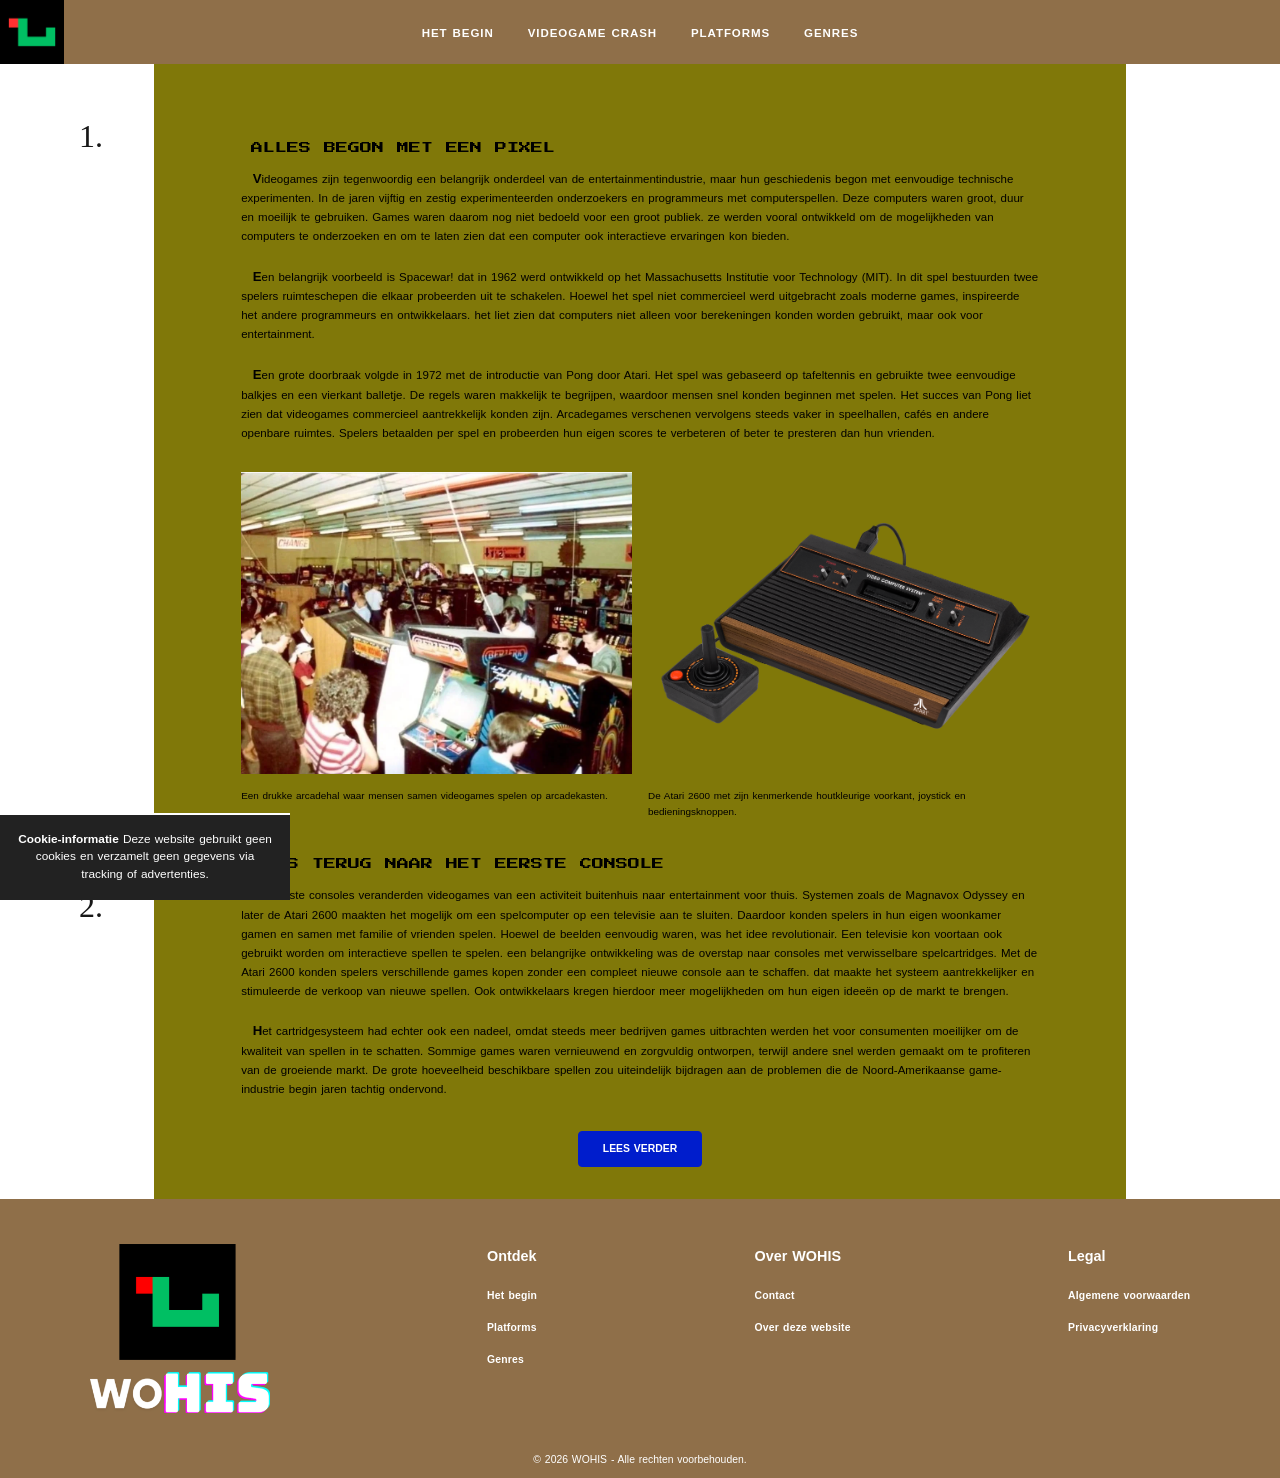
==== commit 650731c0: "cookies" ====
--- a/artikel-1.html
+++ b/artikel-1.html
@@ -118,5 +118,9 @@
             &copy; 2026 WOHIS &#45; Alle rechten voorbehouden&#46;
         </p>
     </footer>
+
+	<aside class="cookie-message" aria-label="Cookie-informatie">
+        <p><strong>Cookie&#45;informatie</strong> Deze website gebruikt geen cookies en verzamelt geen gegevens via tracking of advertenties&#46;</p>
+    </aside>
 	</body>
 </html>
--- a/css/other.css
+++ b/css/other.css
@@ -26,18 +26,6 @@
 a {
     color: inherit;
     text-decoration: none;
-}
-
-a:visited {
-    color: inherit;
-}
-
-a:hover {
-    color: #00d59a;
-}
-
-a:active {
-    color: #f2c94c;
 }
 
 /* Maakt links zichtbaar wanneer je met het toetsenbord navigeert */
@@ -381,25 +369,6 @@
     text-transform: uppercase;
 }
 
-/* Houdt de tekst wit wanneer de link bezocht is */
-.article-action:visited {
-    color: #ffffff;
-}
-
-/* Verandert de knop wanneer je eroverheen beweegt */
-.article-action:hover {
-    border-color: #00d59a;
-    background-color: #00d59a;
-    color: #111111;
-}
-
-/* Verandert de knop wanneer je erop klikt */
-.article-action:active {
-    background-color: #92734e;
-    color: #ffffff;
-}
-
-
 /* =========================================
    Footer
 ========================================= */
@@ -532,33 +501,28 @@
    Cookie melding
 ========================================= */
 
-/* Houdt de cookie melding vast op het scherm */
+/* Cookie information notice */
 .cookie-message {
     position: fixed;
-    right: 1rem;
-    bottom: 1rem;
-    z-index: 9999;
-    display: flex;
-    align-items: center;
-    gap: 1rem;
-    max-width: 32rem;
-    padding: 0.8rem 1rem;
-    border: 0.15rem double #ffffff;
-    background-color: #171717;
+    bottom: 0;
+    left: 0;
+    width: 100%;
+    max-width: 290px;
+    max-height: 90px;
+    box-sizing: border-box;
+    padding: 1rem;
+    background-color: #222222;
     color: #ffffff;
-    box-shadow: 0 0.3rem 1rem rgb(0 0 0 / 25%);
-    font-size: 0.75rem;
-}
-
-/* Verwijdert de standaardmarge van de tekst */
+    text-align: center;
+    border-top: 0.15rem double #ffffff;
+    font-size: 0.74rem;
+    z-index: 99999;
+}
+
 .cookie-message p {
     margin: 0;
-}
-
-/* Link in de cookie melding */
-.cookie-message a {
-    color: #00d7a0;
-    text-decoration: underline;
+    color: #ffffff;
+    line-height: 1.5;
 }
 
 
@@ -756,14 +720,6 @@
     .footer-logo,
     .footer-brand {
         flex: 1 1 100%;
-    }
-
-    /* Verkleint de cookie melding en laat deze over de breedte lopen */
-    .cookie-message {
-        right: 0.5rem;
-        bottom: 0.5rem;
-        left: 0.5rem;
-        max-width: none;
     }
 
     /* ol first en second numbering*/
@@ -939,13 +895,6 @@
         font-size: 0.55rem;
     }
 
-    /* Verplaatst de cookiemelding dichter naar de rand en maakt deze smaller */
-    .cookie-message {
-        right: 8px;
-        bottom: 8px;
-        max-width: 230px;
-    }
-
     /* Zet afbeeldingen die normaal links zweven op mobiel boven de tekst */
     .article-image {
         float: none;
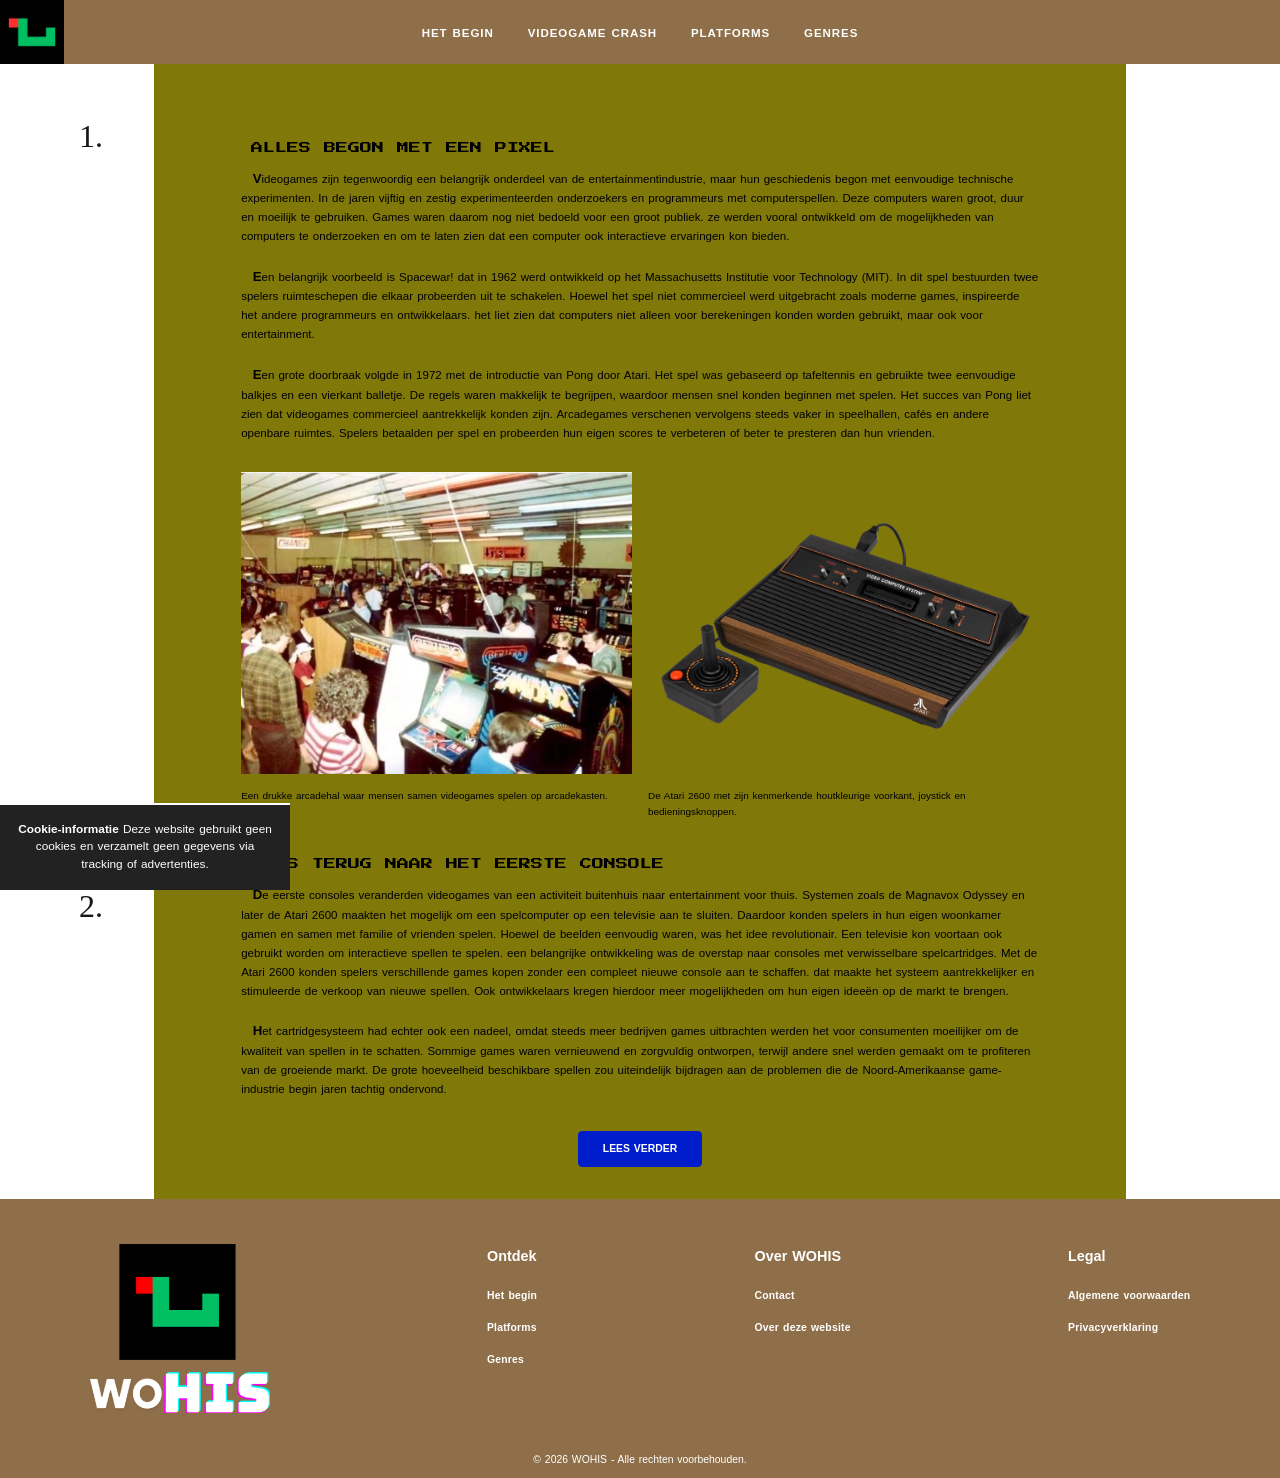
==== commit 4eecf03b: "minor changes" ====
--- a/artikel-1.html
+++ b/artikel-1.html
@@ -3,11 +3,11 @@
 <html lang="nl">
 	<head>
 		<meta charset="utf-8">
-		<meta name="author" content="Jouw naam">
+		<meta name="author" content="Ensar Bir">
 		<meta name="description" content="Ontdek hoe videogames begonnen en hoe de eerste spelcomputers de game-industrie hebben gevormd.">
 		<meta name="keywords" content="videogames, consoles, pixels, geschiedenis, gaming">
 		<meta name="viewport" content="width=device-width, initial-scale=1.0">
-		<title>Alles begon met een pixel | WOHiS</title>
+		<title>WOHIS &#45; Evolutie van gaming</title>
 		<link rel="icon" href="img/favicon.png" type="image/png">
 		<link rel="stylesheet" type="text/css" href="css/other.css">
 
--- a/css/other.css
+++ b/css/other.css
@@ -120,12 +120,14 @@
 }
 
 /* Vormgeving van de navigatielinks */
-.main-nav a {
-    color: #ffffff;
-    font-size: 0.72rem;
-    font-weight: 700;
-    letter-spacing: 0.08em;
-    text-transform: uppercase;
+.main-nav a,
+.site-footer a {
+    color: #ffffff; /* Witte tekstkleur */
+    text-decoration: none; /* Verwijdert de standaard onderstreping */
+    text-transform: uppercase; /* Zet tekst om naar hoofdletters */
+    letter-spacing: 0.08em; /* Ruimte tussen letters */
+    font-size: 0.72rem; /* Tekstgrootte */
+    font-weight: 700; /* Dikke tekst */
 }
 
 
@@ -517,6 +519,7 @@
     border-top: 0.15rem double #ffffff;
     font-size: 0.74rem;
     z-index: 99999;
+    margin-bottom: 10px;
 }
 
 .cookie-message p {
